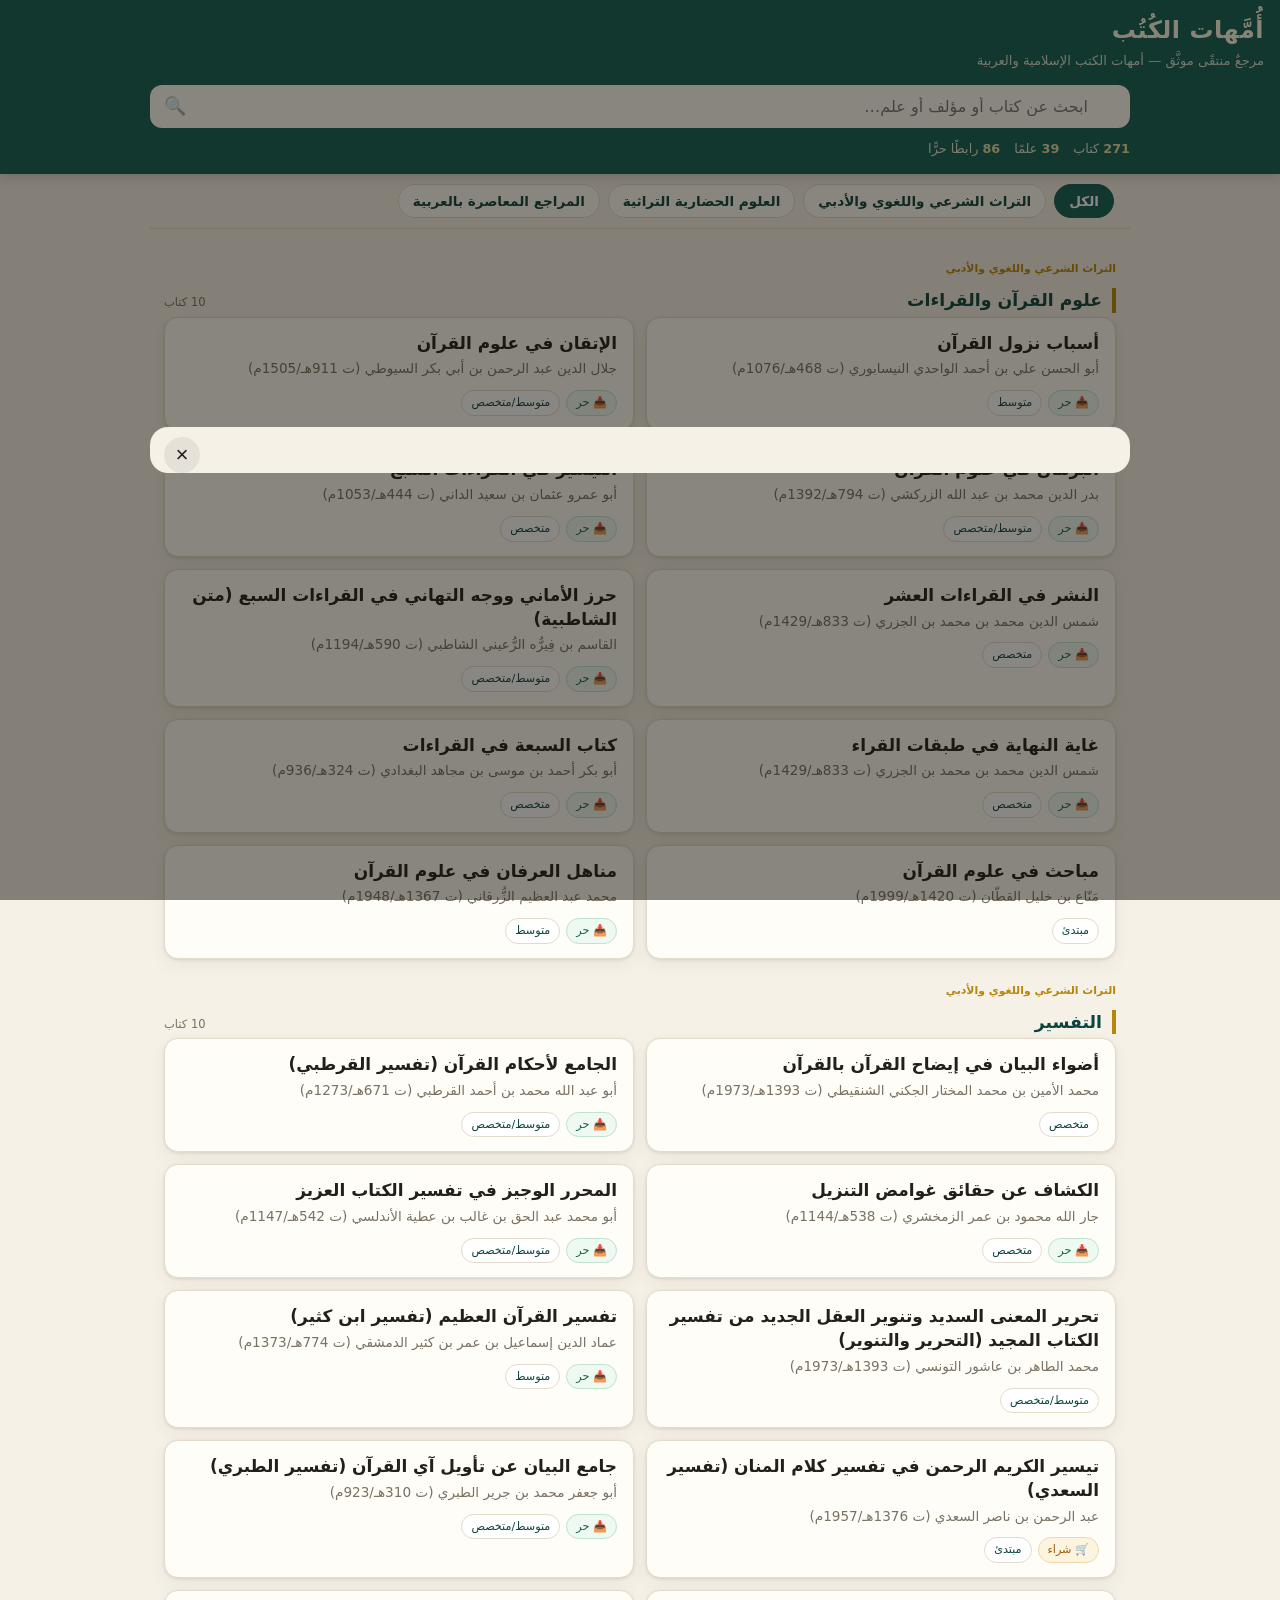
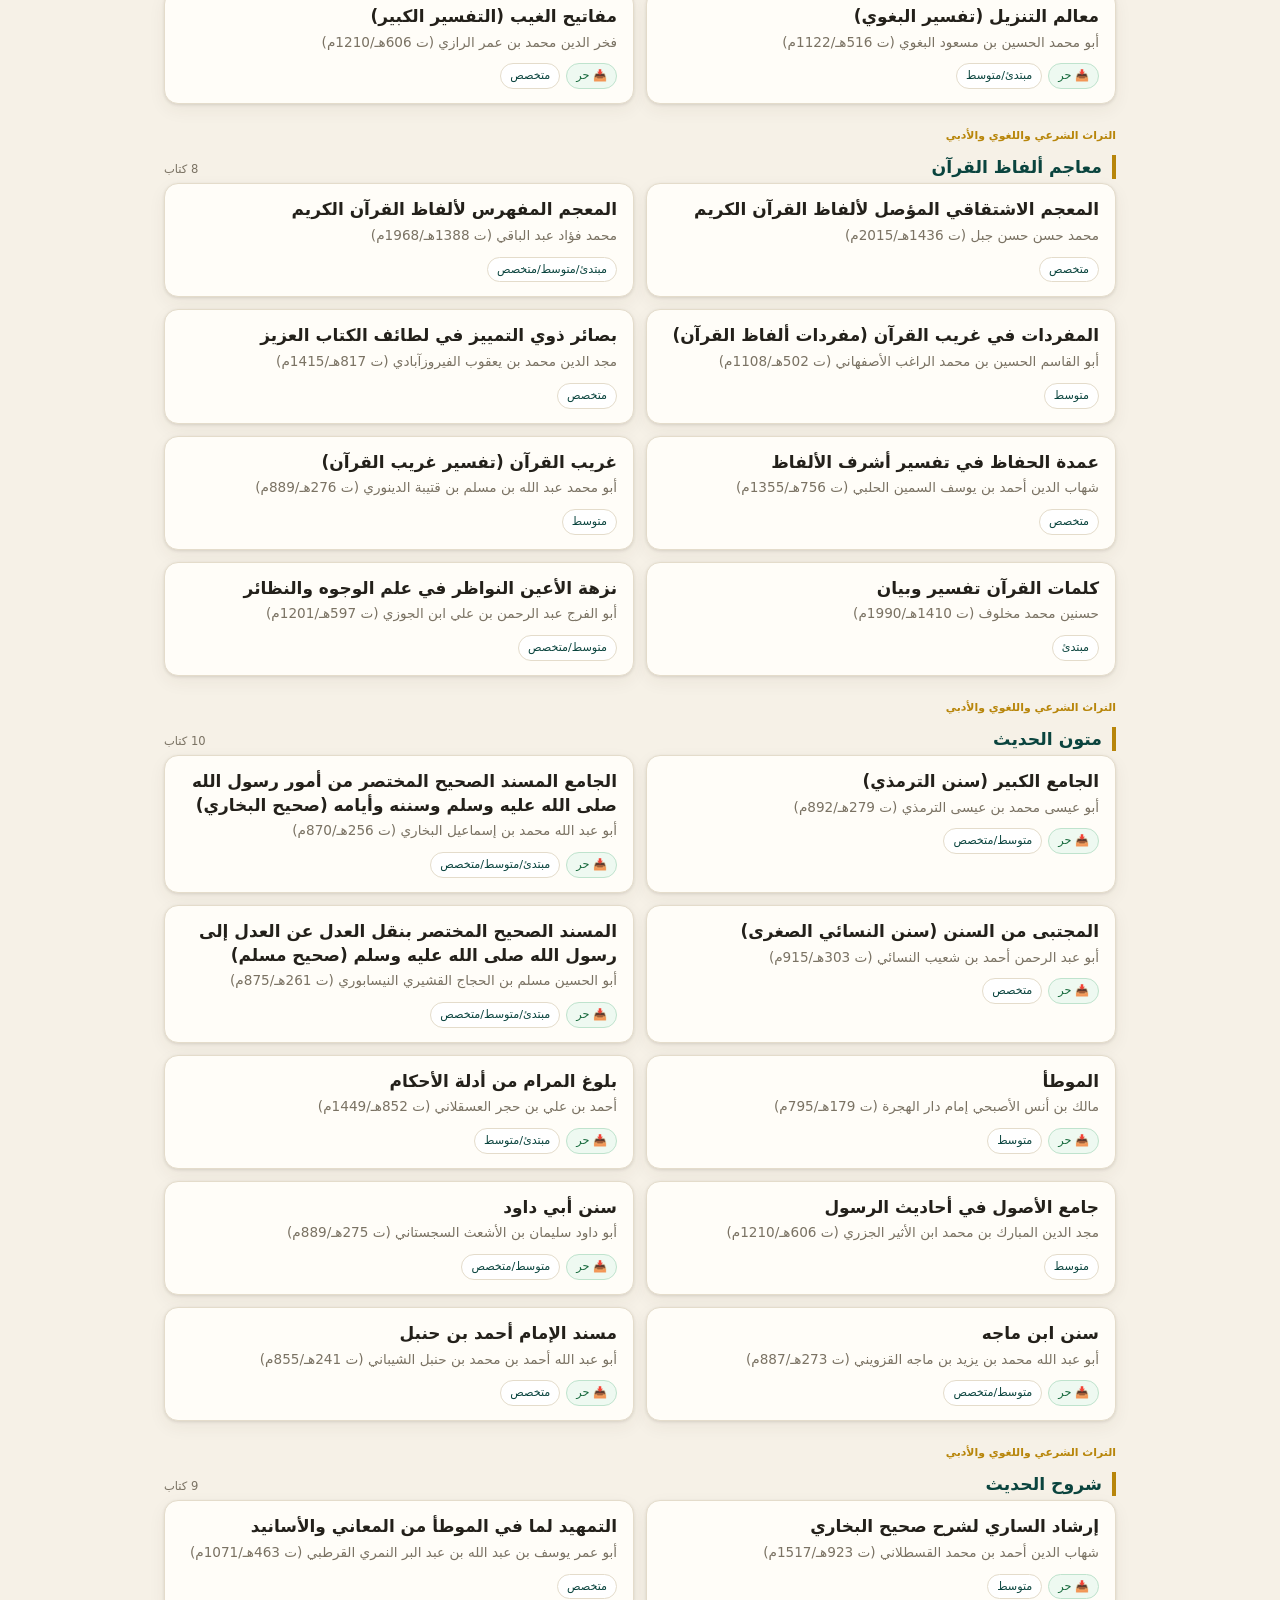
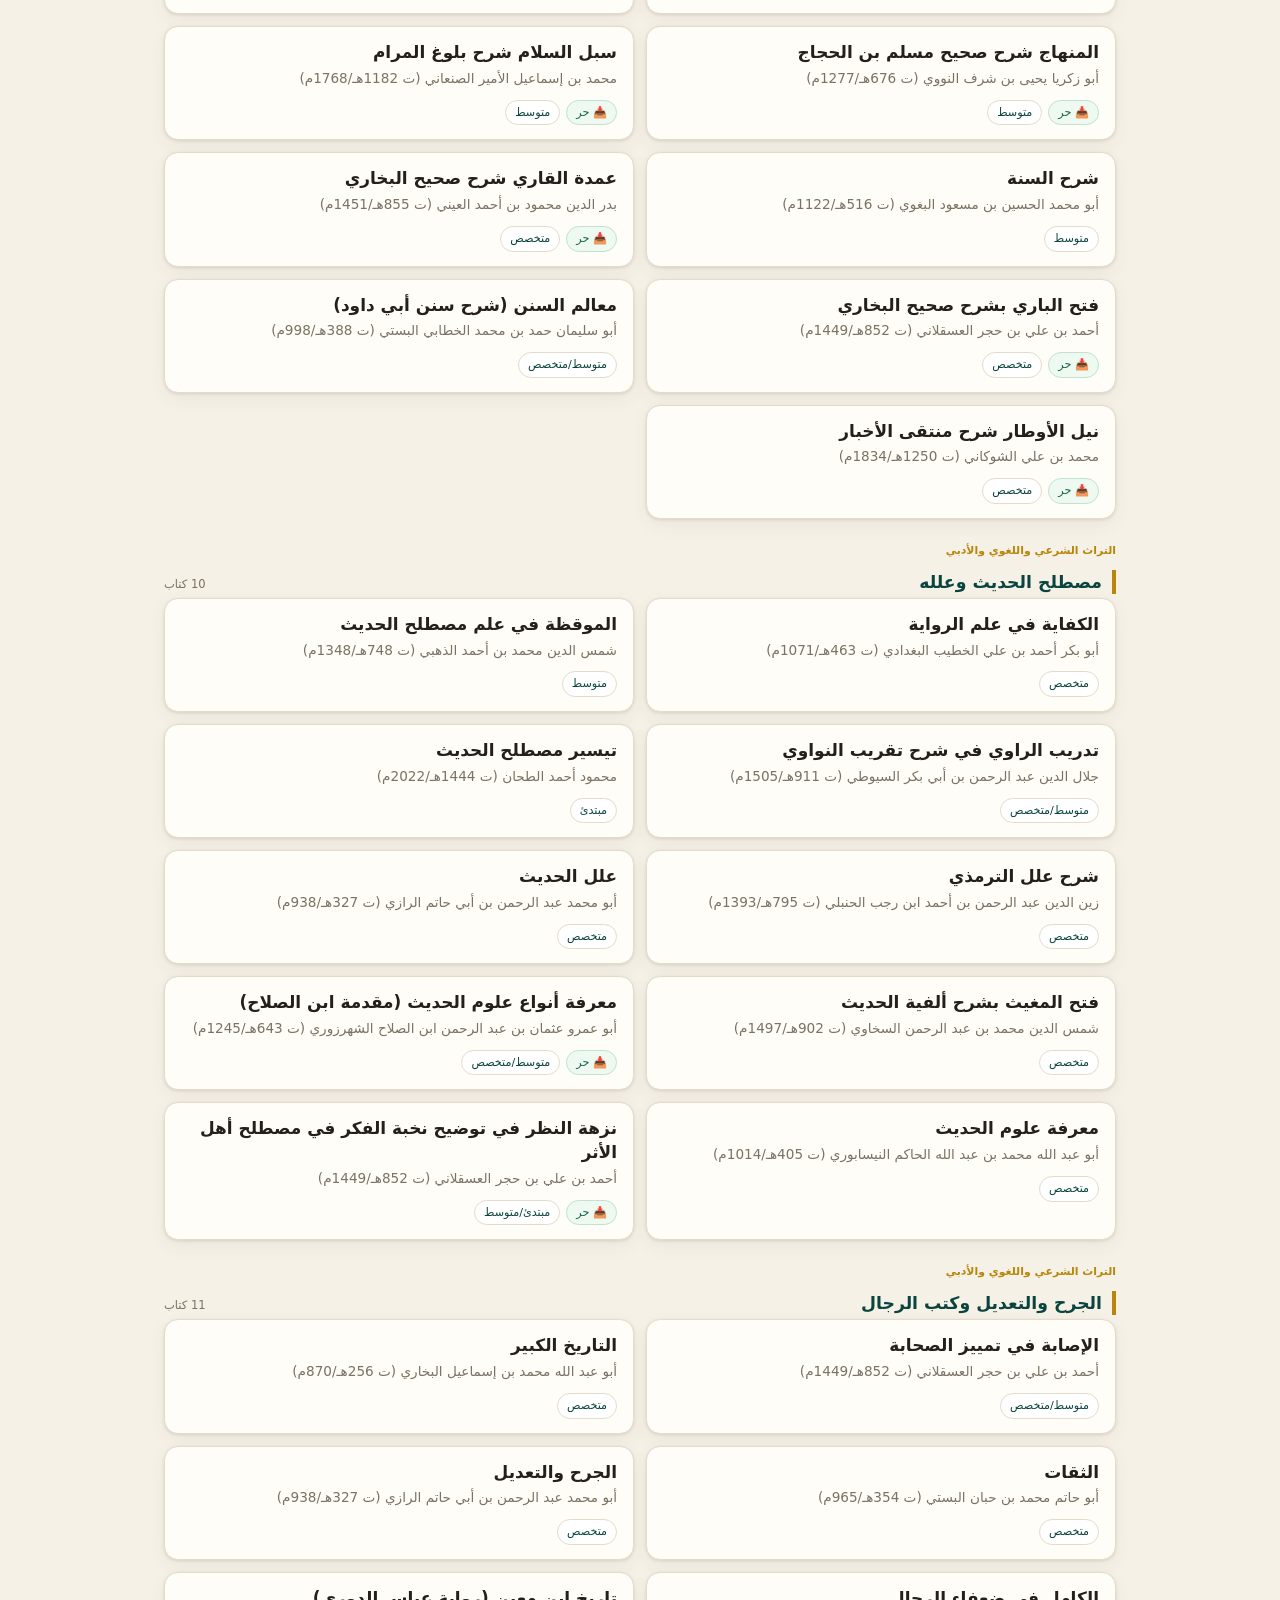
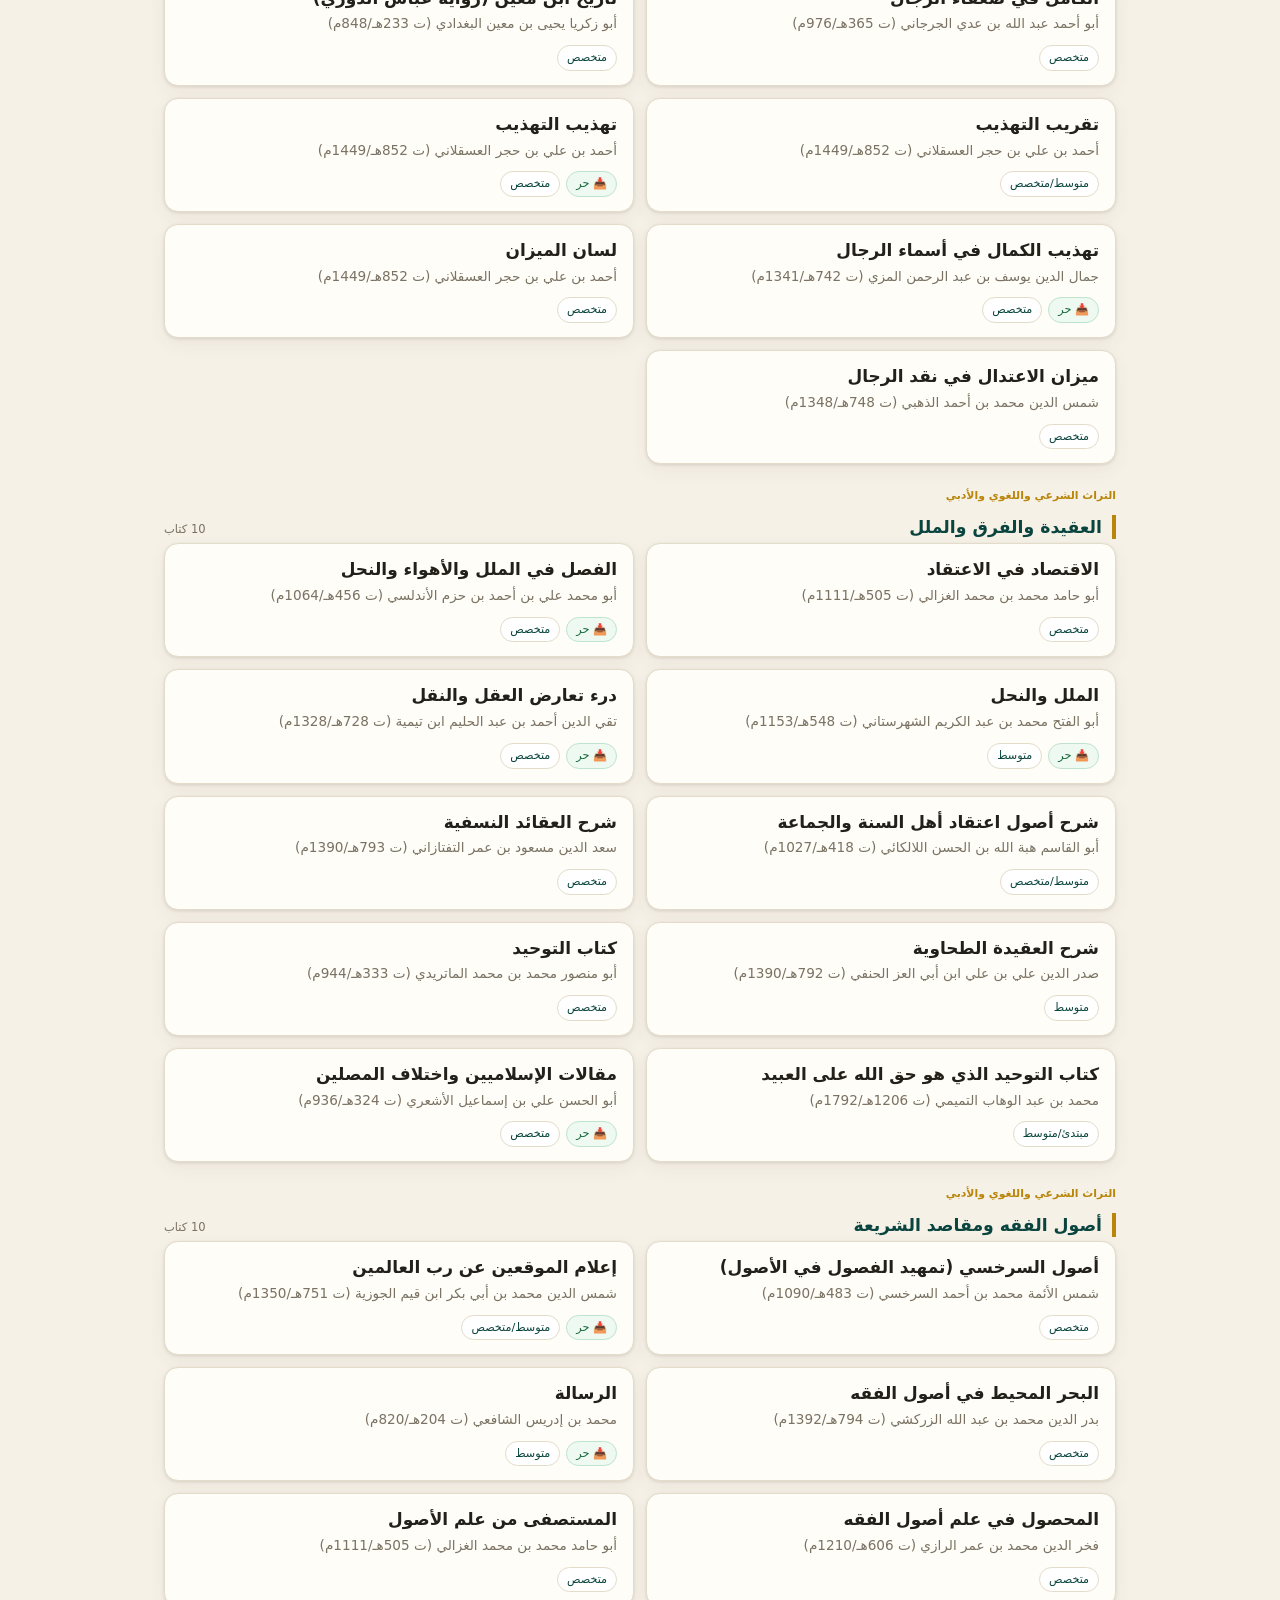
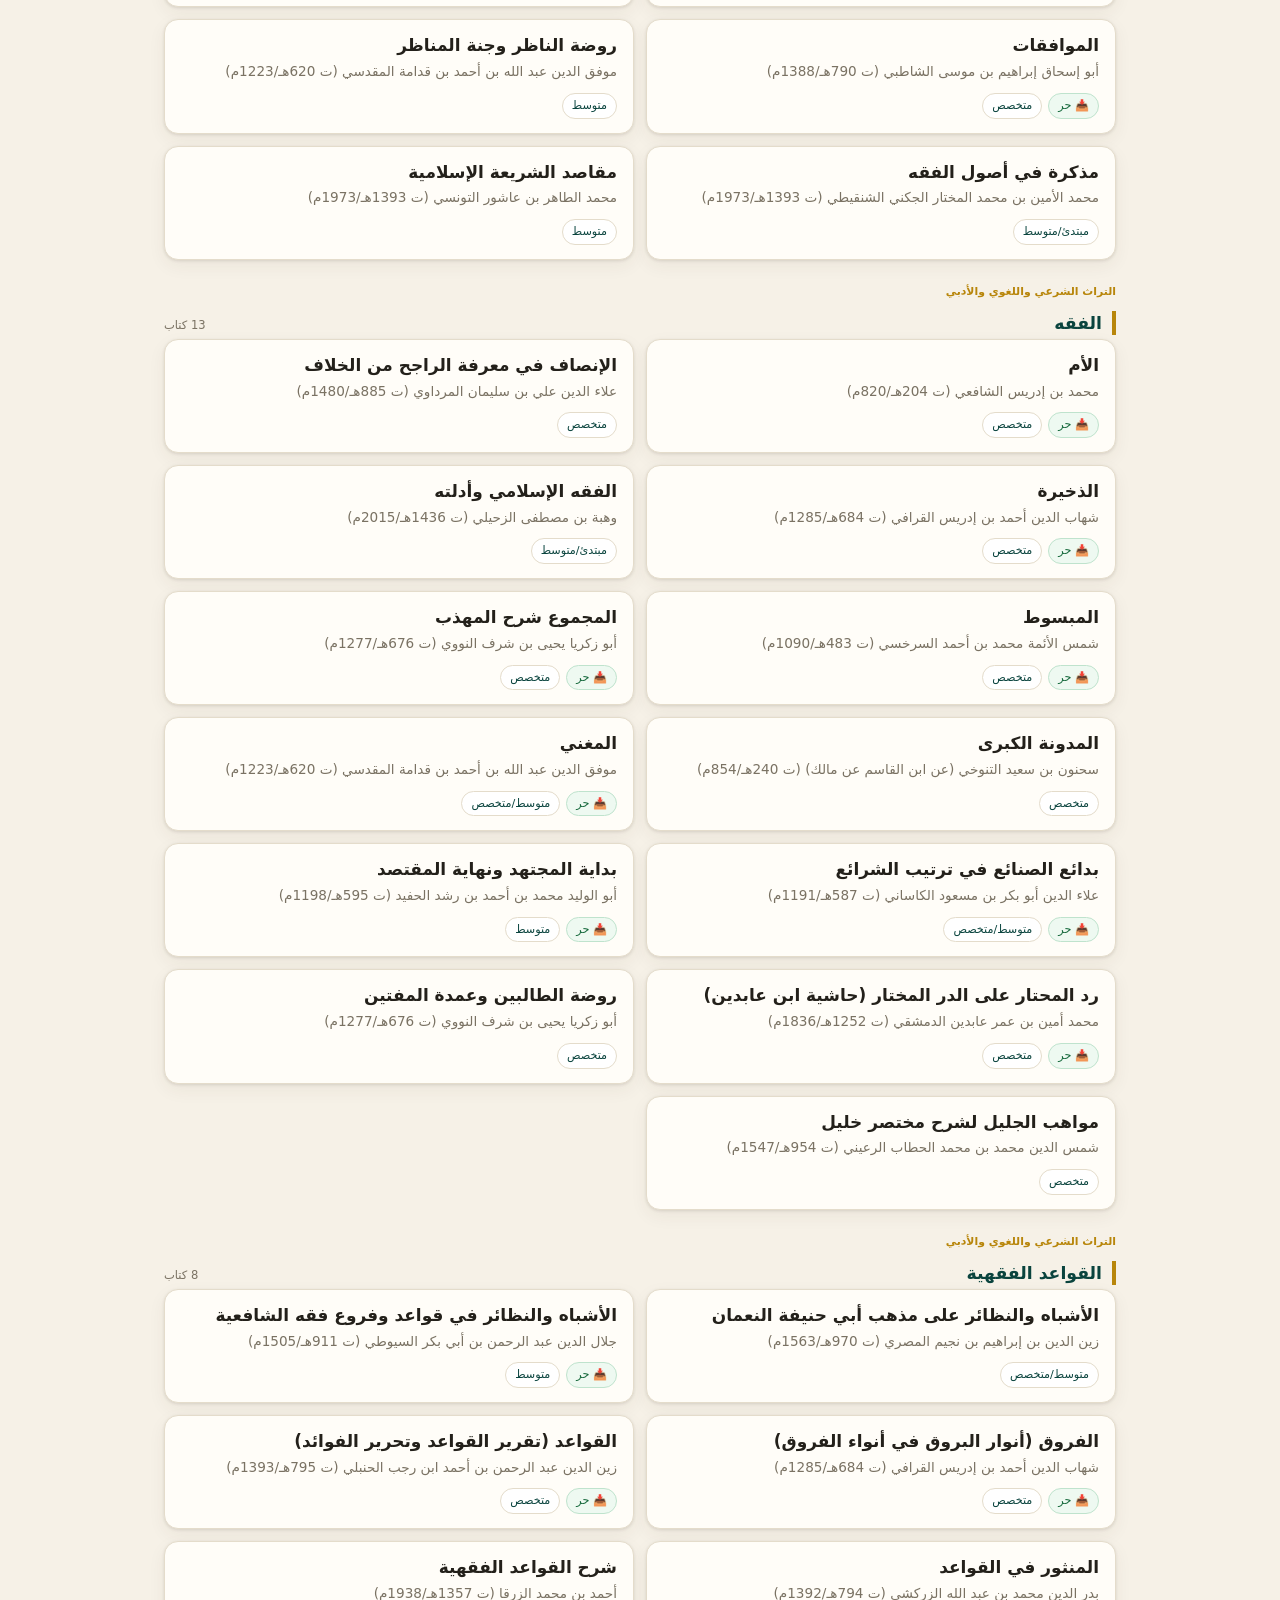
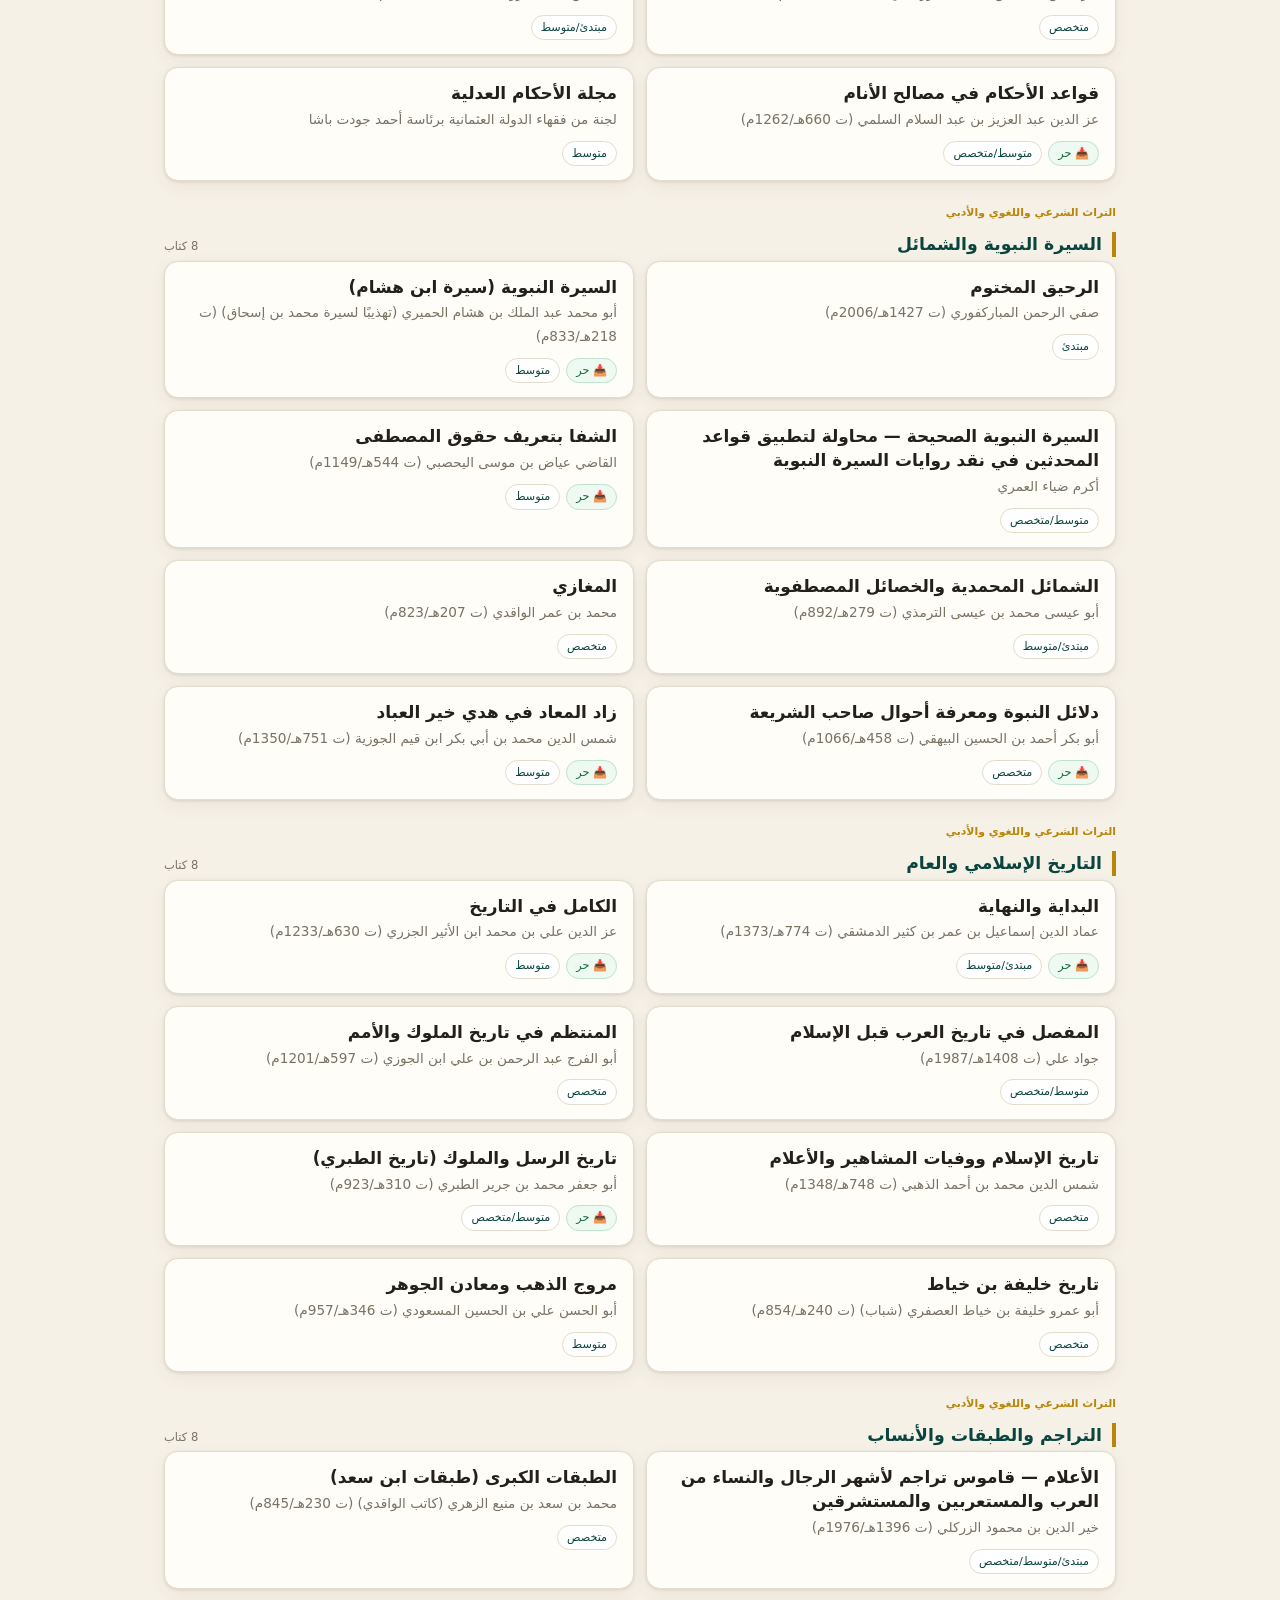
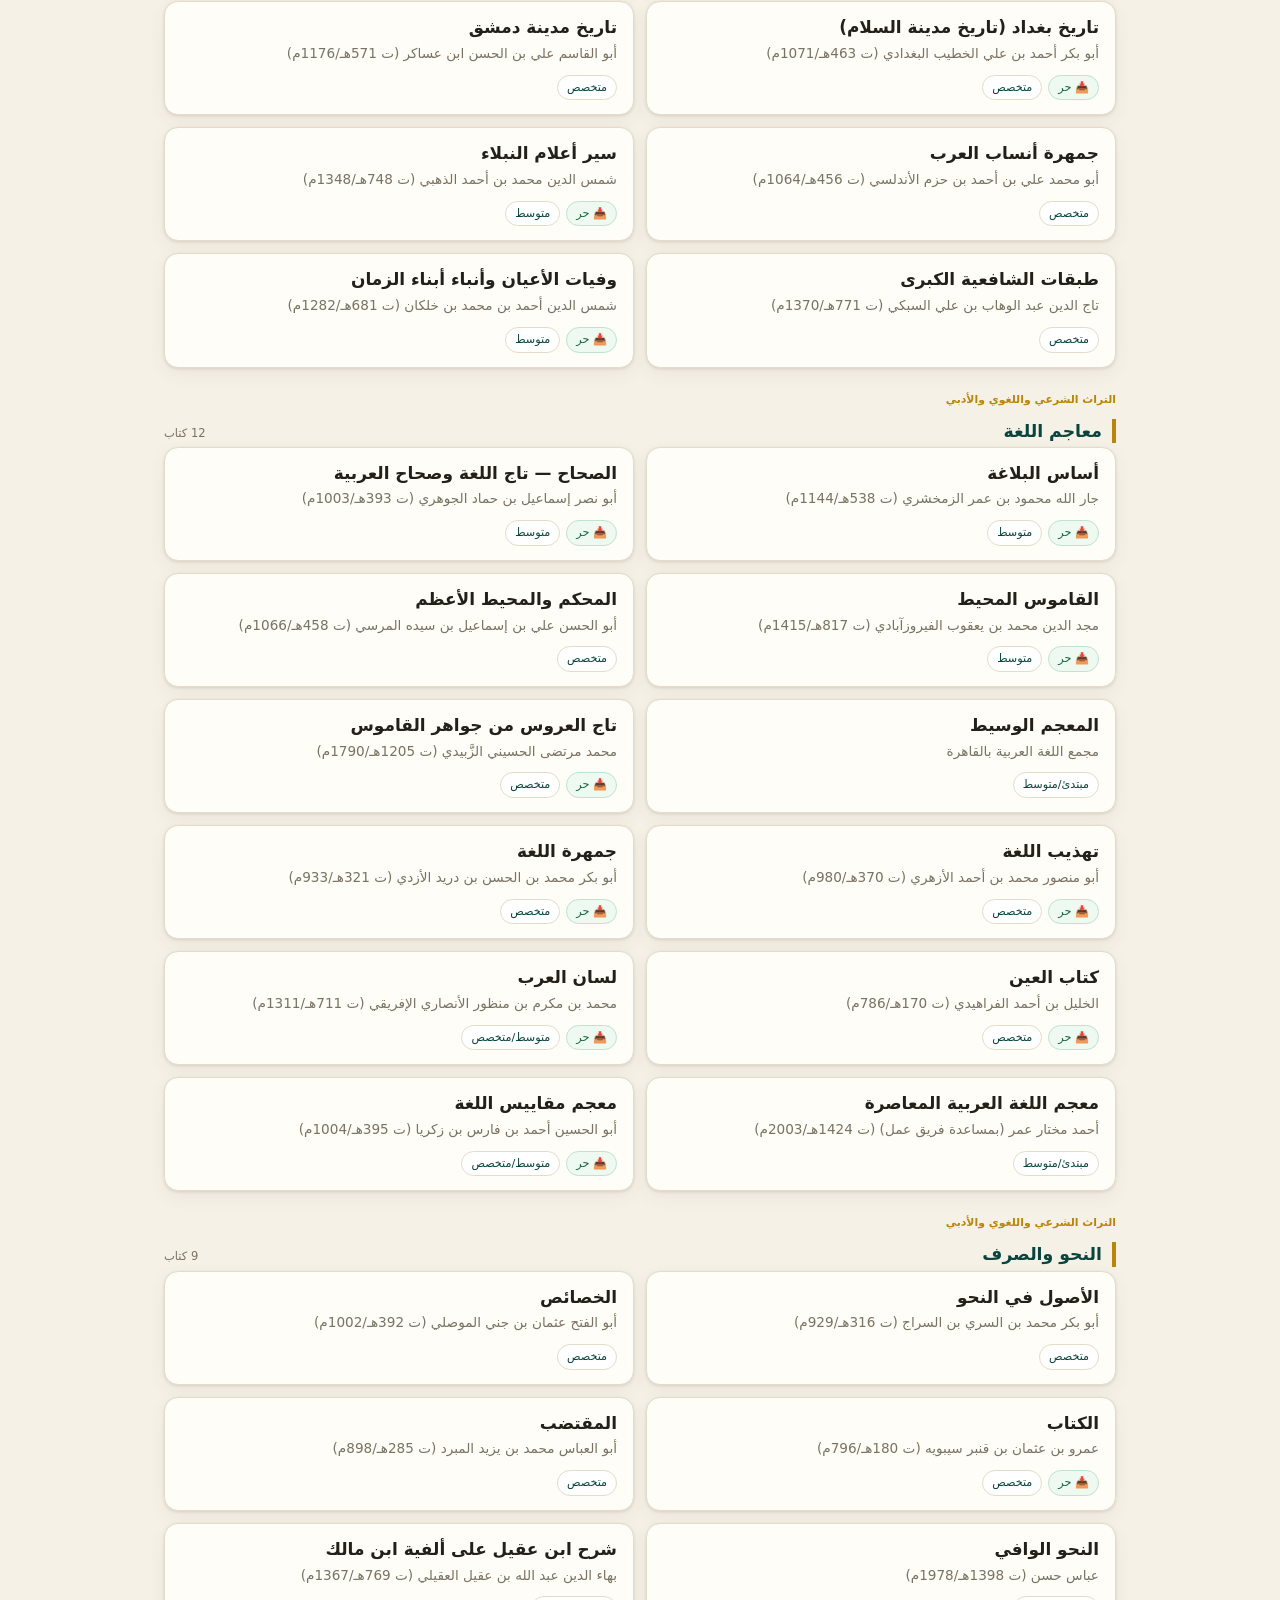
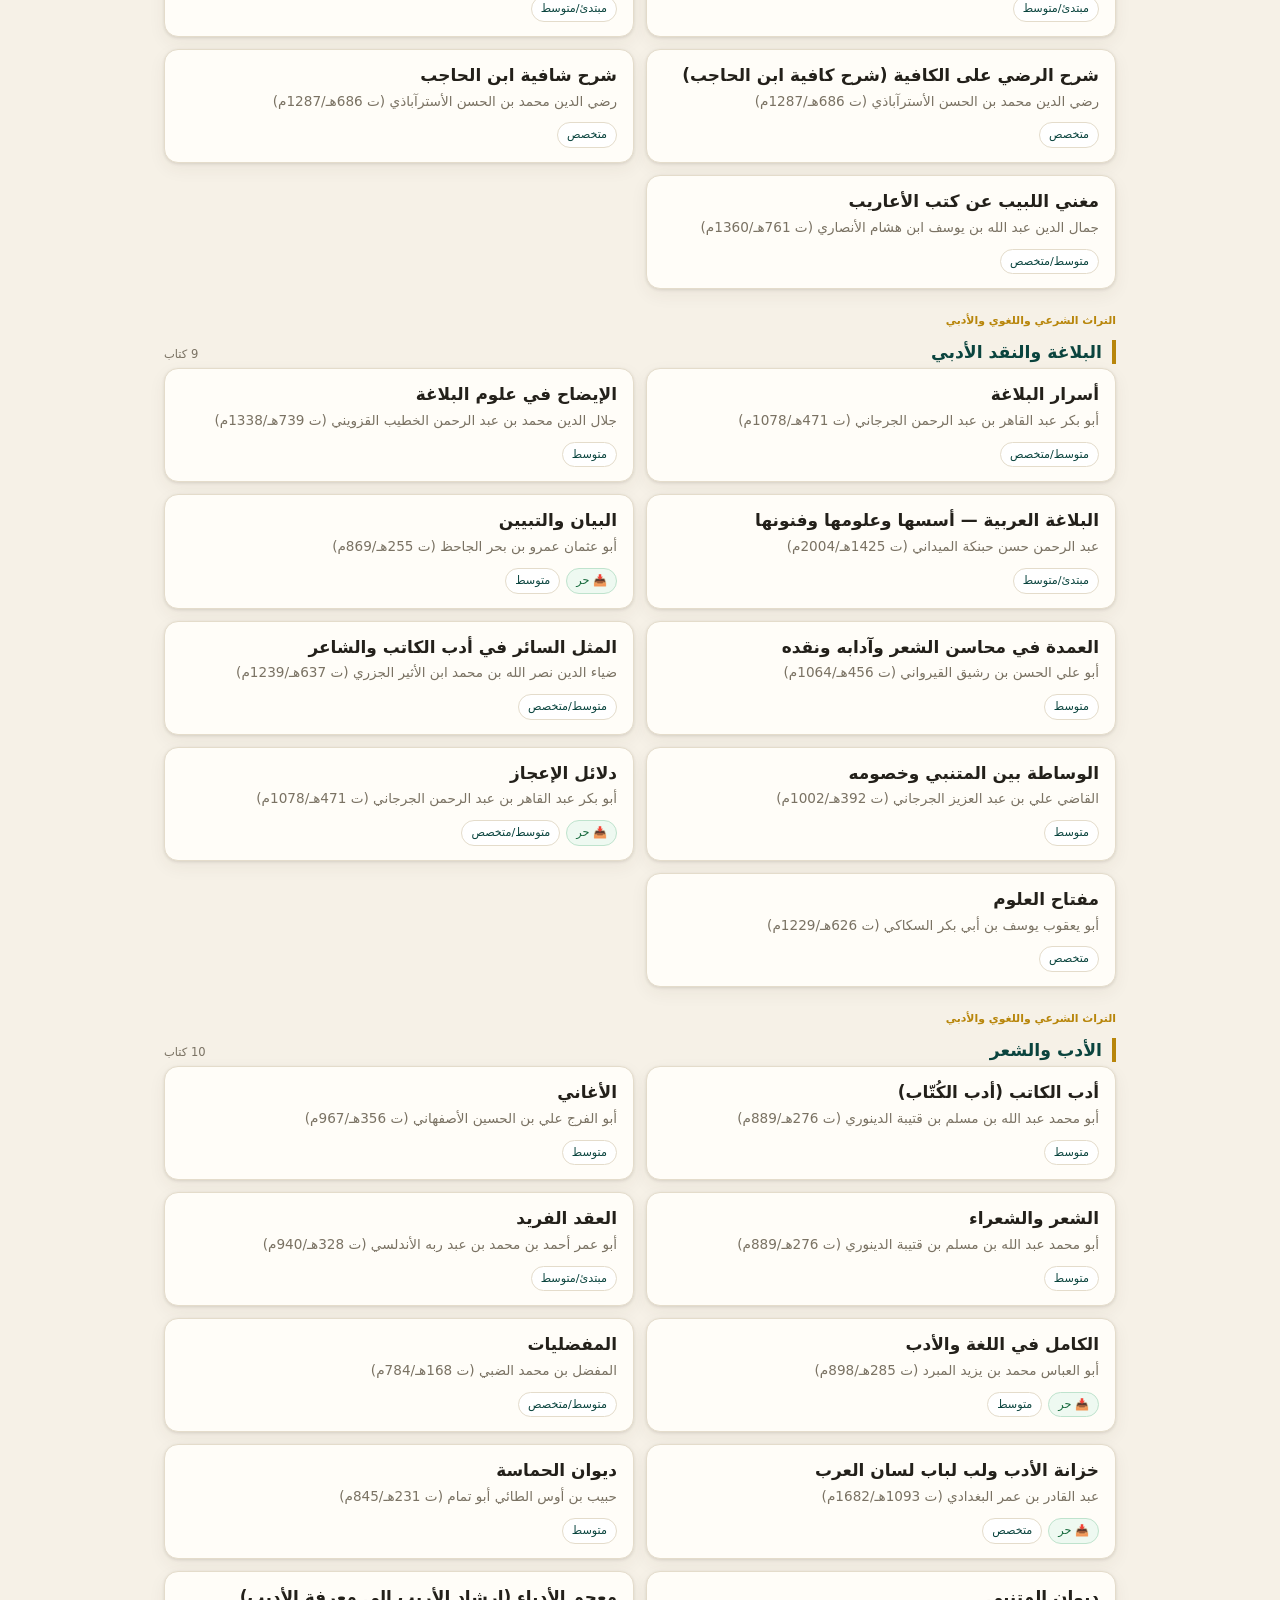
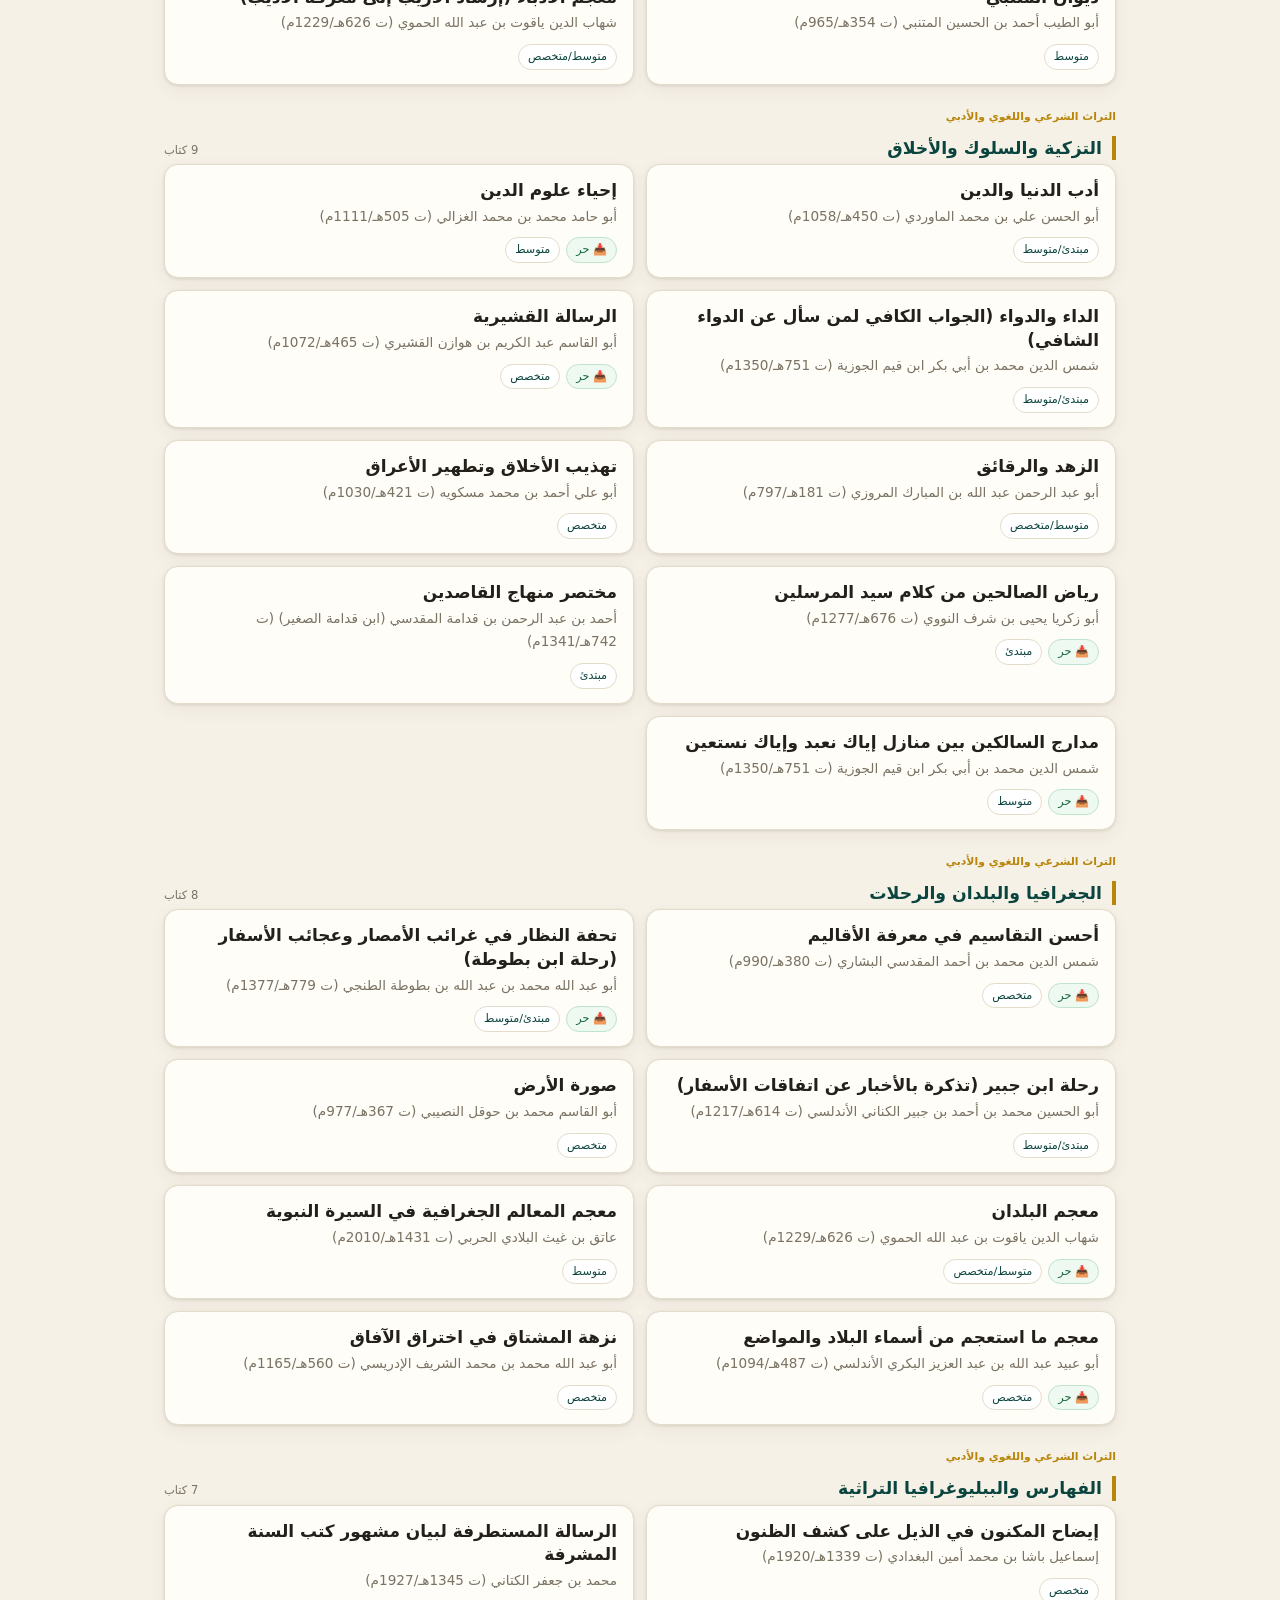
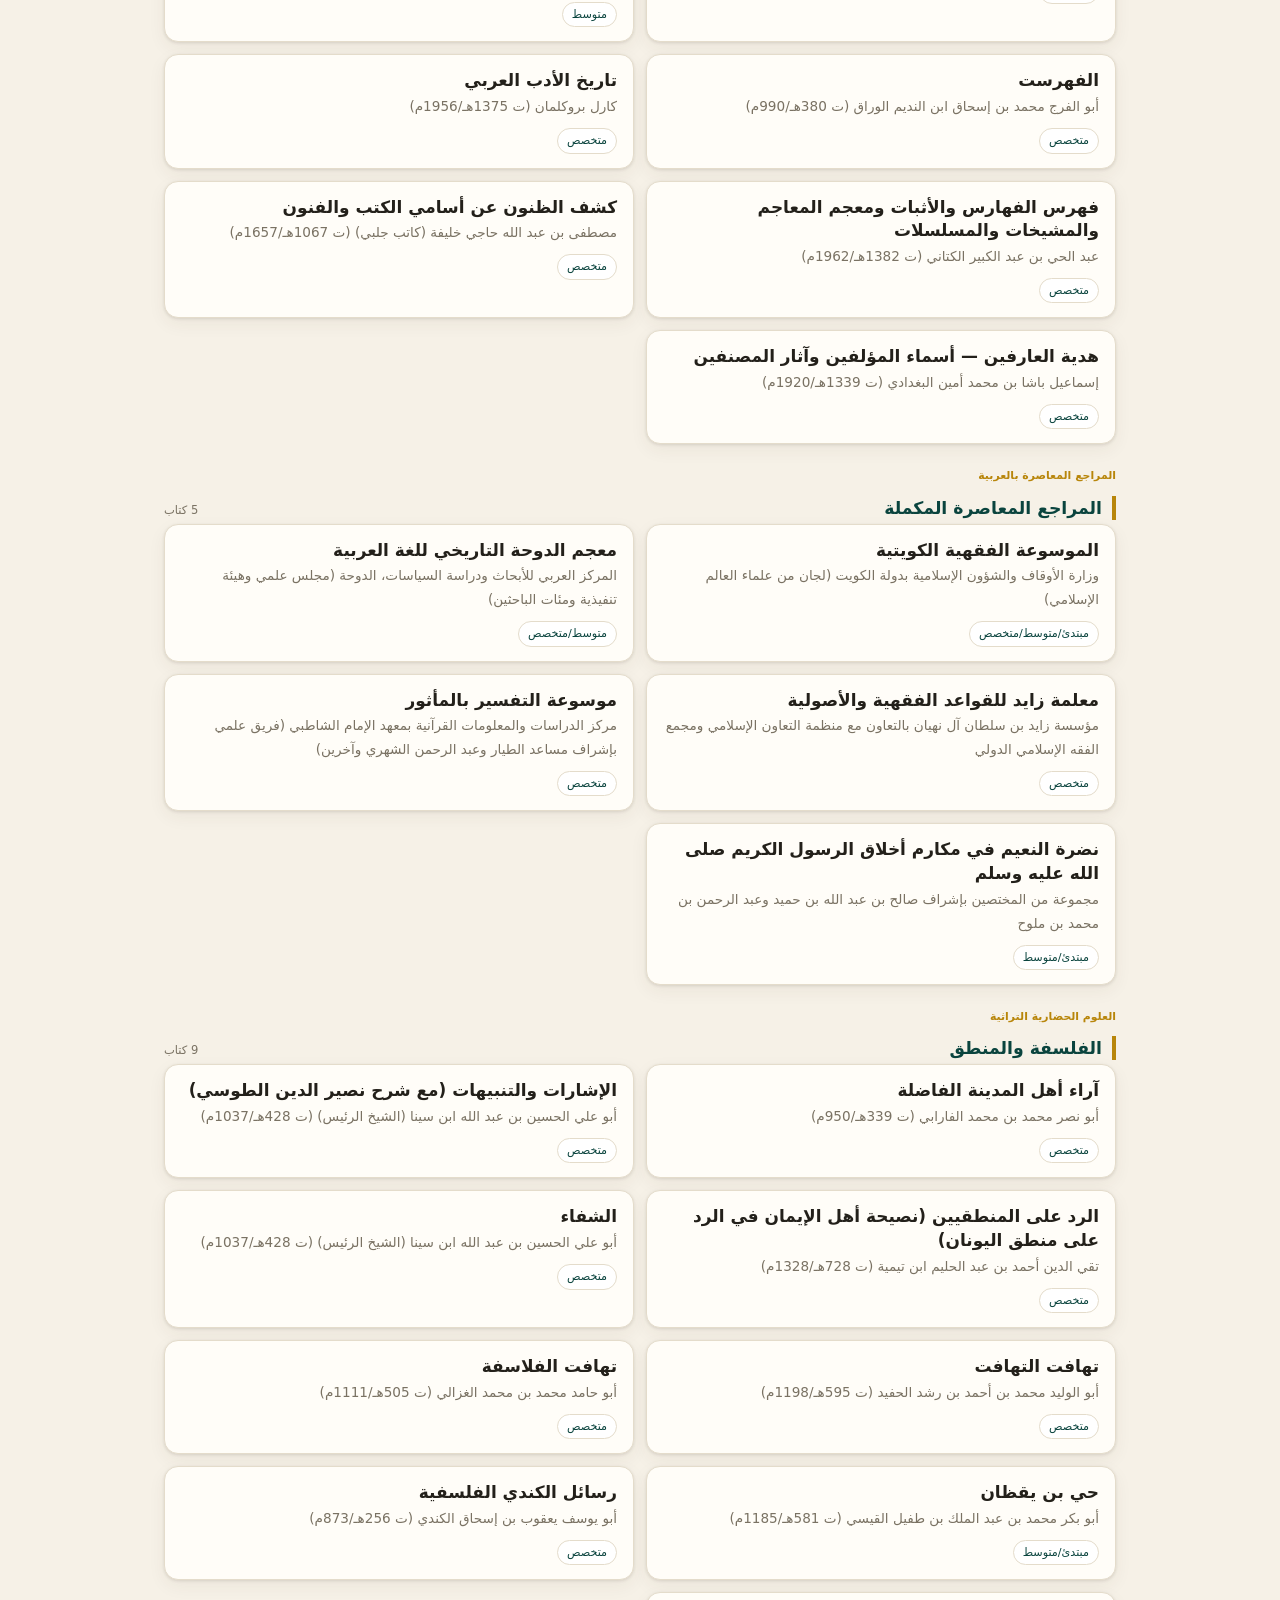
==== index.html @ 5cae2af5 "موقع GitHub Pages: تطبيق صفحة واحدة عربي RTL متجاوب (بطاقات + بحث + روابط) - index.html + assets/{st" ====
<!DOCTYPE html>
<html lang="ar" dir="rtl">
<head>
<meta charset="utf-8">
<meta name="viewport" content="width=device-width, initial-scale=1, viewport-fit=cover">
<meta name="theme-color" content="#0f5e56">
<title>أمهات الكتب — مرجعٌ جامع</title>
<meta name="description" content="مرجعٌ منتقًى موثَّق لأمهات الكتب الإسلامية والعربية في 39 علمًا، مع أفضل الطبعات وروابط القراءة.">
<link rel="manifest" href="manifest.webmanifest">
<link rel="icon" href="data:image/svg+xml,%3Csvg xmlns='http://www.w3.org/2000/svg' viewBox='0 0 100 100'%3E%3Ctext y='.9em' font-size='90'%3E📚%3C/text%3E%3C/svg%3E">
<link rel="stylesheet" href="assets/style.css">
</head>
<body>
<header class="topbar">
  <div class="brand">
    <h1>أُمَّهات الكُتُب</h1>
    <p class="tag">مرجعٌ منتقًى موثَّق — أمهات الكتب الإسلامية والعربية</p>
  </div>
  <div class="searchwrap">
    <input id="search" type="search" inputmode="search" autocomplete="off"
           placeholder="ابحث عن كتاب أو مؤلف أو علم…" aria-label="بحث">
    <span class="searchicon" aria-hidden="true">🔍</span>
  </div>
  <div id="stats" class="stats"></div>
</header>

<nav id="pillars" class="pillars" aria-label="الركائز"></nav>

<main id="content" class="content"></main>

<div id="overlay" class="overlay" hidden>
  <div class="sheet" role="dialog" aria-modal="true" aria-labelledby="d-title">
    <button id="closeBtn" class="close" aria-label="إغلاق">×</button>
    <div id="detail"></div>
  </div>
</div>

<footer class="foot">
  <p>الأمانة في النصّ والفجوات — لا يُرفع كتابٌ إلى مقام المرجعية لمجرّد سدّ الفراغ.</p>
  <p class="muted">النصوص المحقَّقة محمية بحقوق ناشريها؛ هنا بطاقاتٌ وروابط تَصِلك بمصادرها المشروعة.</p>
</footer>

<script src="assets/data.js"></script>
<script src="assets/app.js"></script>
</body>
</html>
---- assets/style.css ----
:root{
  --bg:#f6f1e7; --card:#fffdf8; --ink:#23201a; --muted:#7a7263;
  --teal:#0f5e56; --teal-d:#0a443e; --gold:#b8860b; --line:#e4dccb;
  --shadow:0 1px 3px rgba(60,50,30,.12),0 6px 18px rgba(60,50,30,.06);
  --maxw:980px;
}
*{box-sizing:border-box}
html{-webkit-text-size-adjust:100%}
body{
  margin:0;background:var(--bg);color:var(--ink);
  font-family:"Segoe UI","Noto Naskh Arabic","Amiri",system-ui,sans-serif;
  line-height:1.75;font-size:17px;
}
h1,h2,h3{margin:0;line-height:1.4}
a{color:var(--teal);text-decoration:none}

/* ---- top bar ---- */
.topbar{
  position:sticky;top:0;z-index:20;background:var(--teal);color:#fdf7e8;
  padding:14px 16px calc(14px + env(safe-area-inset-bottom,0)) 16px;
  padding-top:calc(14px + env(safe-area-inset-top,0));
  box-shadow:0 2px 12px rgba(0,0,0,.18);
}
.brand h1{font-size:1.5rem;letter-spacing:.5px}
.tag{margin:.15rem 0 0;font-size:.82rem;opacity:.85}
.searchwrap{position:relative;margin-top:12px;max-width:var(--maxw);margin-inline:auto}
#search{
  width:100%;padding:12px 42px 12px 14px;border:0;border-radius:12px;
  font-size:1rem;font-family:inherit;background:#fffdf8;color:var(--ink);
}
.searchicon{position:absolute;left:14px;top:50%;transform:translateY(-50%);opacity:.5}
.stats{
  max-width:var(--maxw);margin:10px auto 0;display:flex;gap:14px;flex-wrap:wrap;
  font-size:.8rem;opacity:.9
}
.stats b{color:#ffe9b0}

/* ---- pillars nav ---- */
.pillars{
  position:sticky;top:0;z-index:10;display:flex;gap:8px;overflow-x:auto;
  padding:10px 16px;background:var(--bg);border-bottom:1px solid var(--line);
  -webkit-overflow-scrolling:touch;scrollbar-width:none;max-width:var(--maxw);
  margin-inline:auto
}
.pillars::-webkit-scrollbar{display:none}
.pillars button{
  flex:0 0 auto;border:1px solid var(--line);background:var(--card);
  color:var(--teal-d);padding:8px 14px;border-radius:999px;font-size:.85rem;
  font-family:inherit;cursor:pointer;white-space:nowrap;font-weight:600
}
.pillars button.active{background:var(--teal);color:#fff;border-color:var(--teal)}

/* ---- content ---- */
.content{max-width:var(--maxw);margin:0 auto;padding:8px 14px 40px}
.science{margin-top:22px}
.science>h2{
  font-size:1.08rem;color:var(--teal-d);border-right:4px solid var(--gold);
  padding-right:10px;margin-bottom:4px;display:flex;justify-content:space-between;align-items:baseline
}
.science>h2 .n{font-size:.72rem;color:var(--muted);font-weight:400}
.science .pill-tag{font-size:.68rem;color:var(--gold);font-weight:600;margin-bottom:10px}

.card{
  background:var(--card);border:1px solid var(--line);border-radius:14px;
  padding:14px 16px;margin:10px 0;box-shadow:var(--shadow);cursor:pointer;
  transition:transform .08s ease,box-shadow .12s ease
}
.card:active{transform:scale(.99)}
.card h3{font-size:1.06rem;color:var(--ink)}
.card .auth{font-size:.85rem;color:var(--muted);margin-top:2px}
.badges{display:flex;gap:6px;flex-wrap:wrap;margin-top:9px}
.b{font-size:.7rem;padding:2px 9px;border-radius:999px;border:1px solid var(--line);color:var(--muted);background:#fff}
.b.free{color:#15683b;border-color:#bfe3cd;background:#eef9f1}
.b.buy{color:#9a5b00;border-color:#f0d9a8;background:#fdf4e0}
.b.tr{color:#5b3fa0;border-color:#d9cdf0;background:#f3eefc}
.b.modern{color:#1f5e8a;border-color:#bcdcef;background:#eef6fb}
.b.lvl{color:var(--teal-d)}

.empty{text-align:center;color:var(--muted);padding:50px 10px}

/* ---- detail sheet ---- */
.overlay{position:fixed;inset:0;z-index:50;background:rgba(20,16,8,.5);display:flex;
  align-items:flex-end;justify-content:center}
.sheet{
  background:var(--bg);width:100%;max-width:var(--maxw);max-height:92vh;overflow-y:auto;
  border-radius:18px 18px 0 0;padding:18px 18px calc(28px + env(safe-area-inset-bottom,0));
  position:relative;-webkit-overflow-scrolling:touch;animation:rise .22s ease
}
@keyframes rise{from{transform:translateY(40px);opacity:.3}to{transform:none;opacity:1}}
.close{position:absolute;left:14px;top:10px;border:0;background:#0001;border-radius:50%;
  width:36px;height:36px;font-size:1.4rem;cursor:pointer;color:var(--ink);line-height:1}
#detail h2{font-size:1.3rem;color:var(--teal-d);padding-left:40px}
#detail .d-auth{color:var(--muted);margin:2px 0 12px;font-size:.9rem}
#detail section{margin-top:16px}
#detail section h4{font-size:.8rem;color:var(--gold);text-transform:none;margin-bottom:4px;letter-spacing:.3px}
#detail p{margin:0}
#detail ul{margin:4px 0;padding-inline-start:20px}
#detail li{margin:2px 0}
.ed{background:var(--card);border:1px solid var(--line);border-radius:10px;padding:8px 11px;margin:6px 0;font-size:.9rem}
.ed .em{color:var(--teal-d);font-weight:600}
.ed .meta{color:var(--muted);font-size:.82rem}
.links{display:flex;flex-direction:column;gap:8px;margin-top:6px}
.lnk{display:flex;align-items:center;gap:8px;padding:11px 13px;border-radius:11px;
  border:1px solid var(--line);background:var(--card);font-weight:600}
.lnk.free{border-color:#bfe3cd;background:#eef9f1;color:#15683b}
.lnk.buy{border-color:#f0d9a8;background:#fdf4e0;color:#9a5b00}
.lnk .src{font-weight:400;color:var(--muted);font-size:.8rem;margin-inline-start:auto}
.crit{background:#fbf3ef;border:1px solid #f0dccf;border-radius:10px;padding:9px 12px;font-size:.9rem;color:#7a4a36}

.foot{max-width:var(--maxw);margin:0 auto;padding:24px 18px 40px;color:var(--muted);
  font-size:.8rem;text-align:center;border-top:1px solid var(--line)}
.foot .muted{opacity:.8;font-size:.74rem;margin-top:6px}

@media(min-width:620px){
  body{font-size:18px}
  .content{display:block}
  .cards{display:grid;grid-template-columns:1fr 1fr;gap:12px}
  .card{margin:0}
  .overlay{align-items:center}
  .sheet{border-radius:18px;max-height:88vh}
}
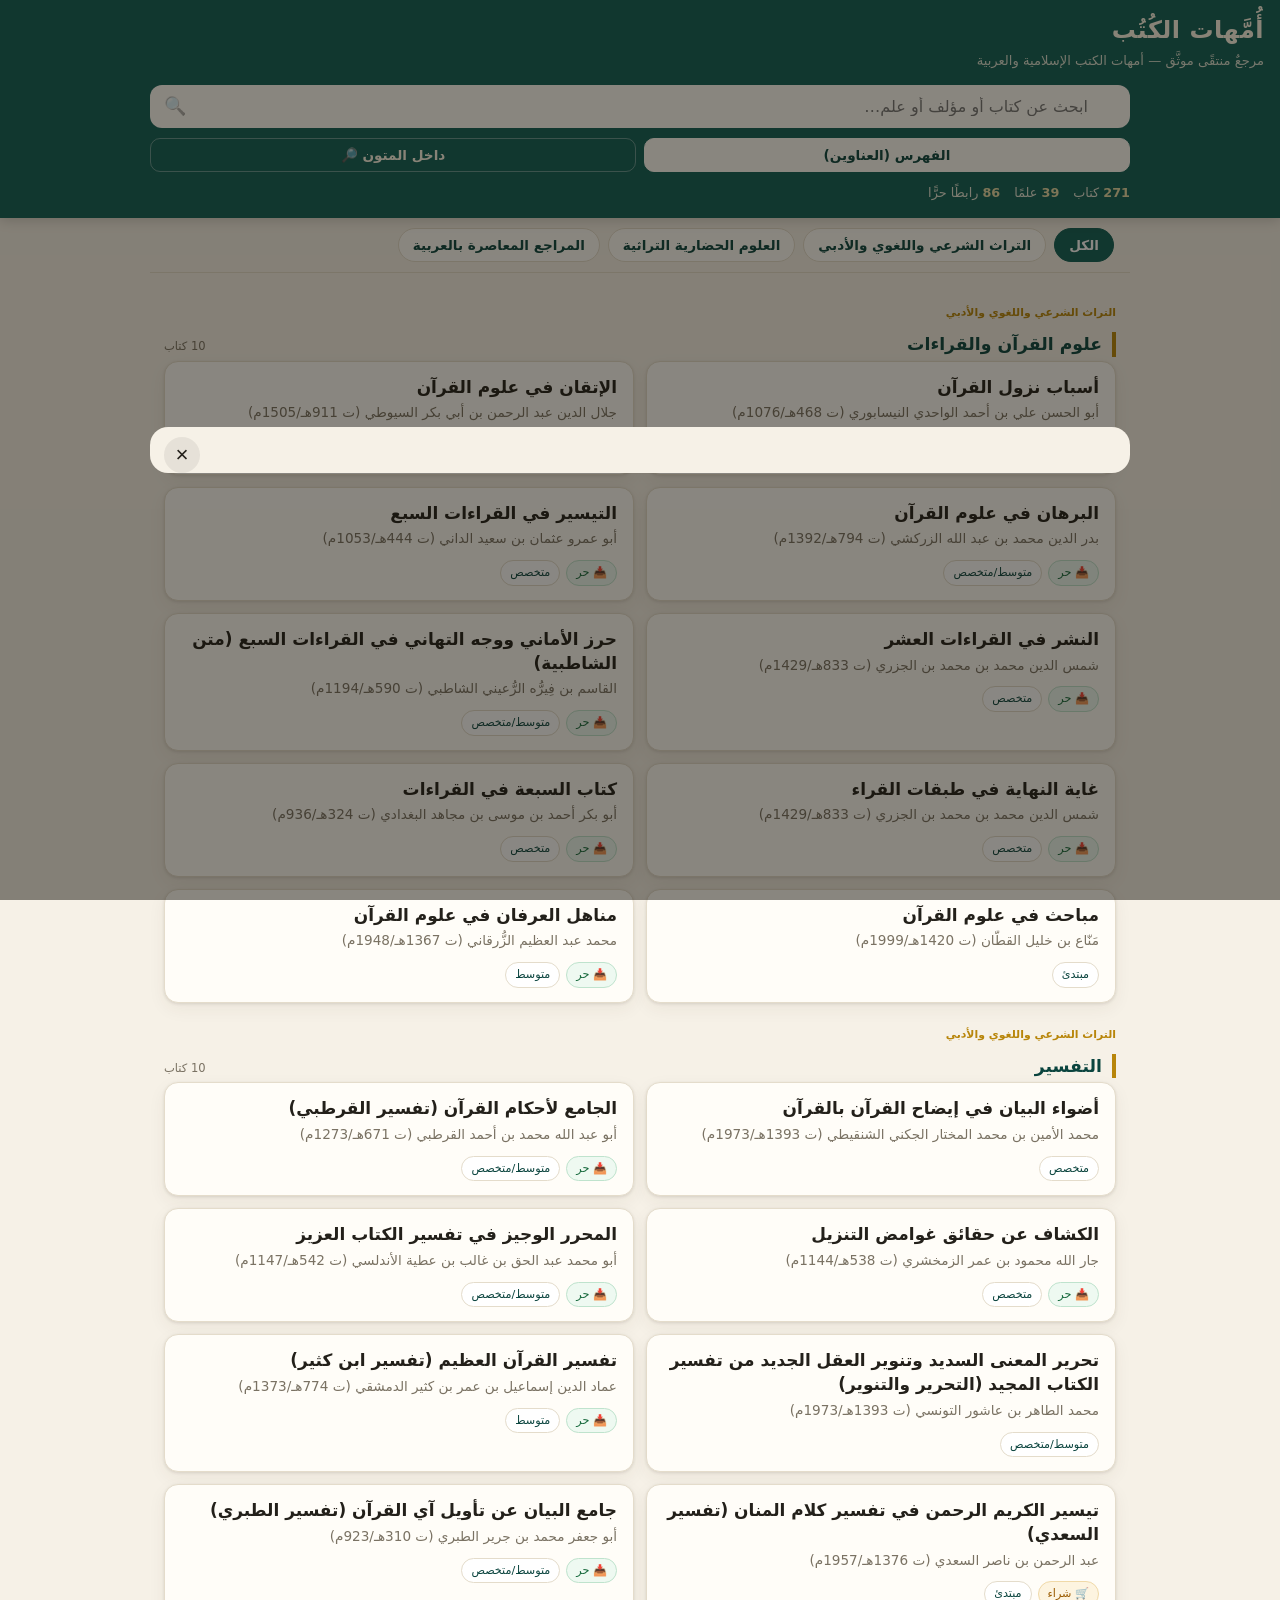
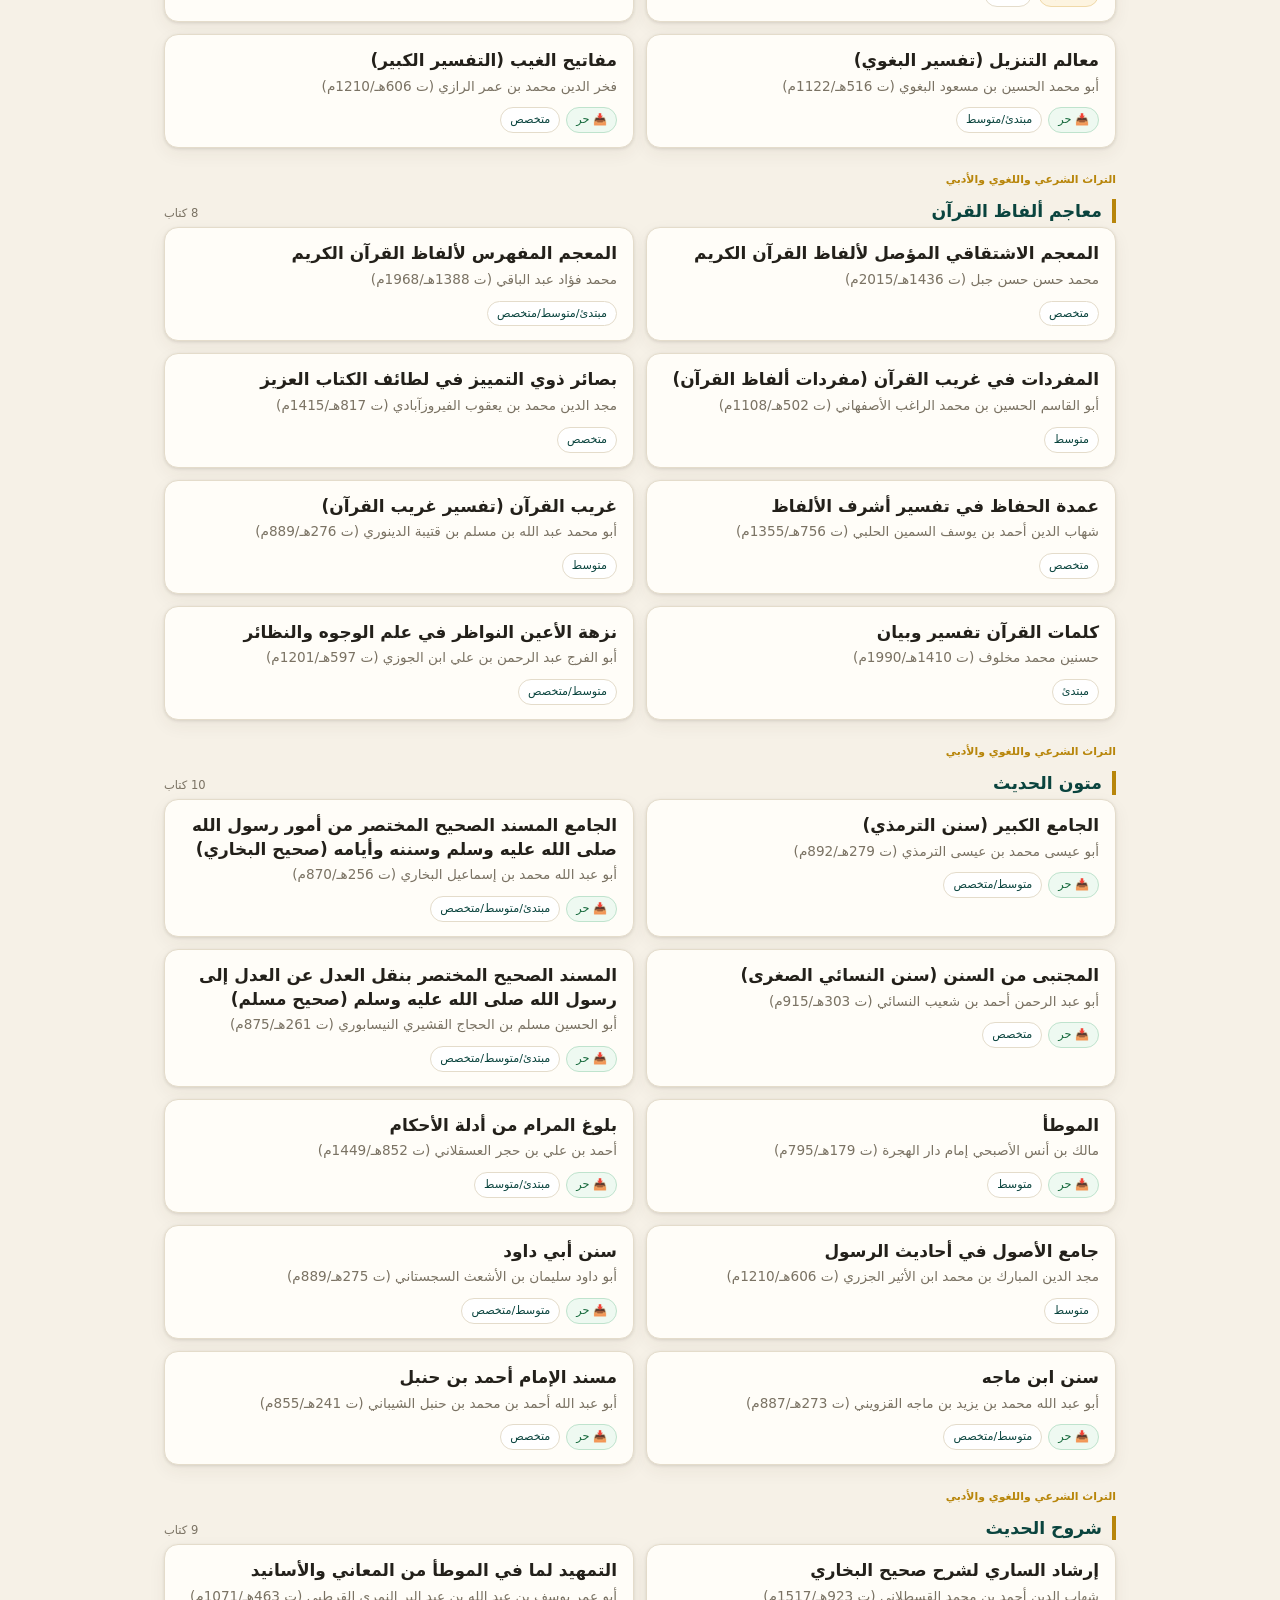
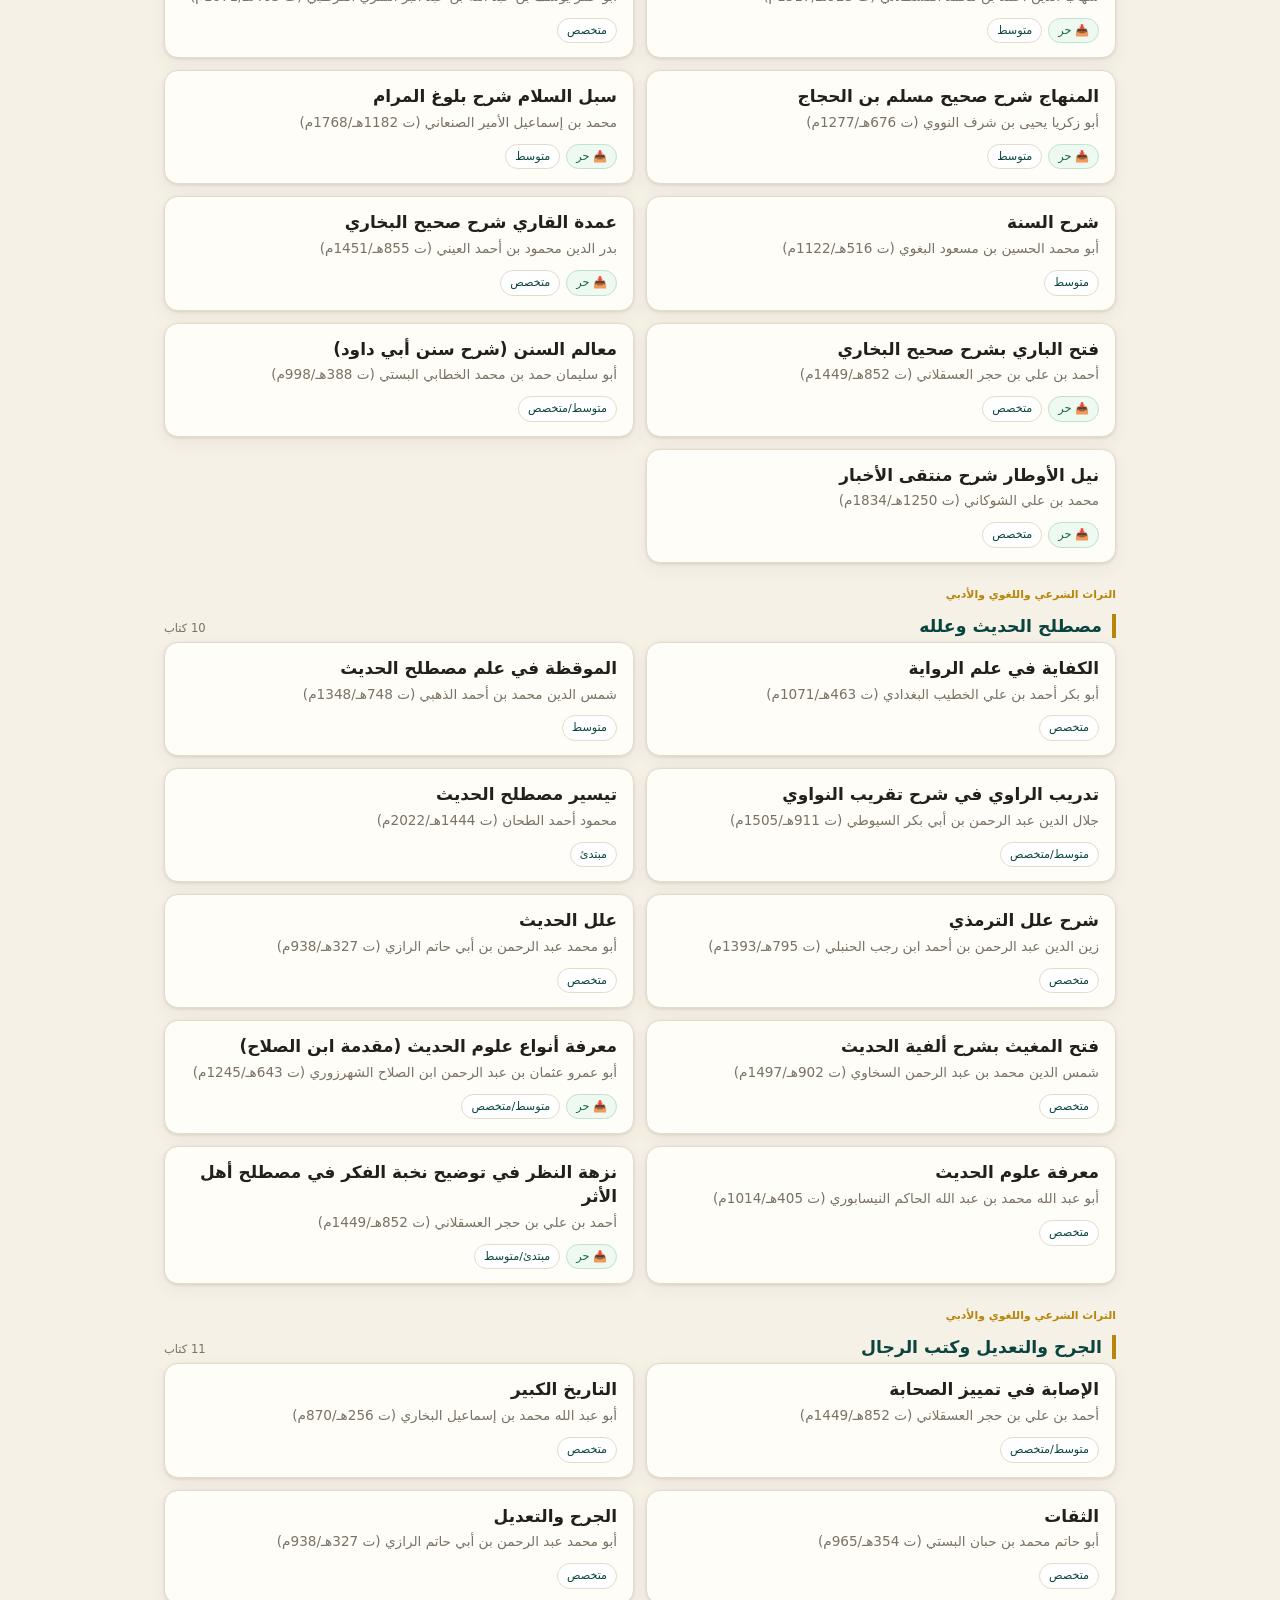
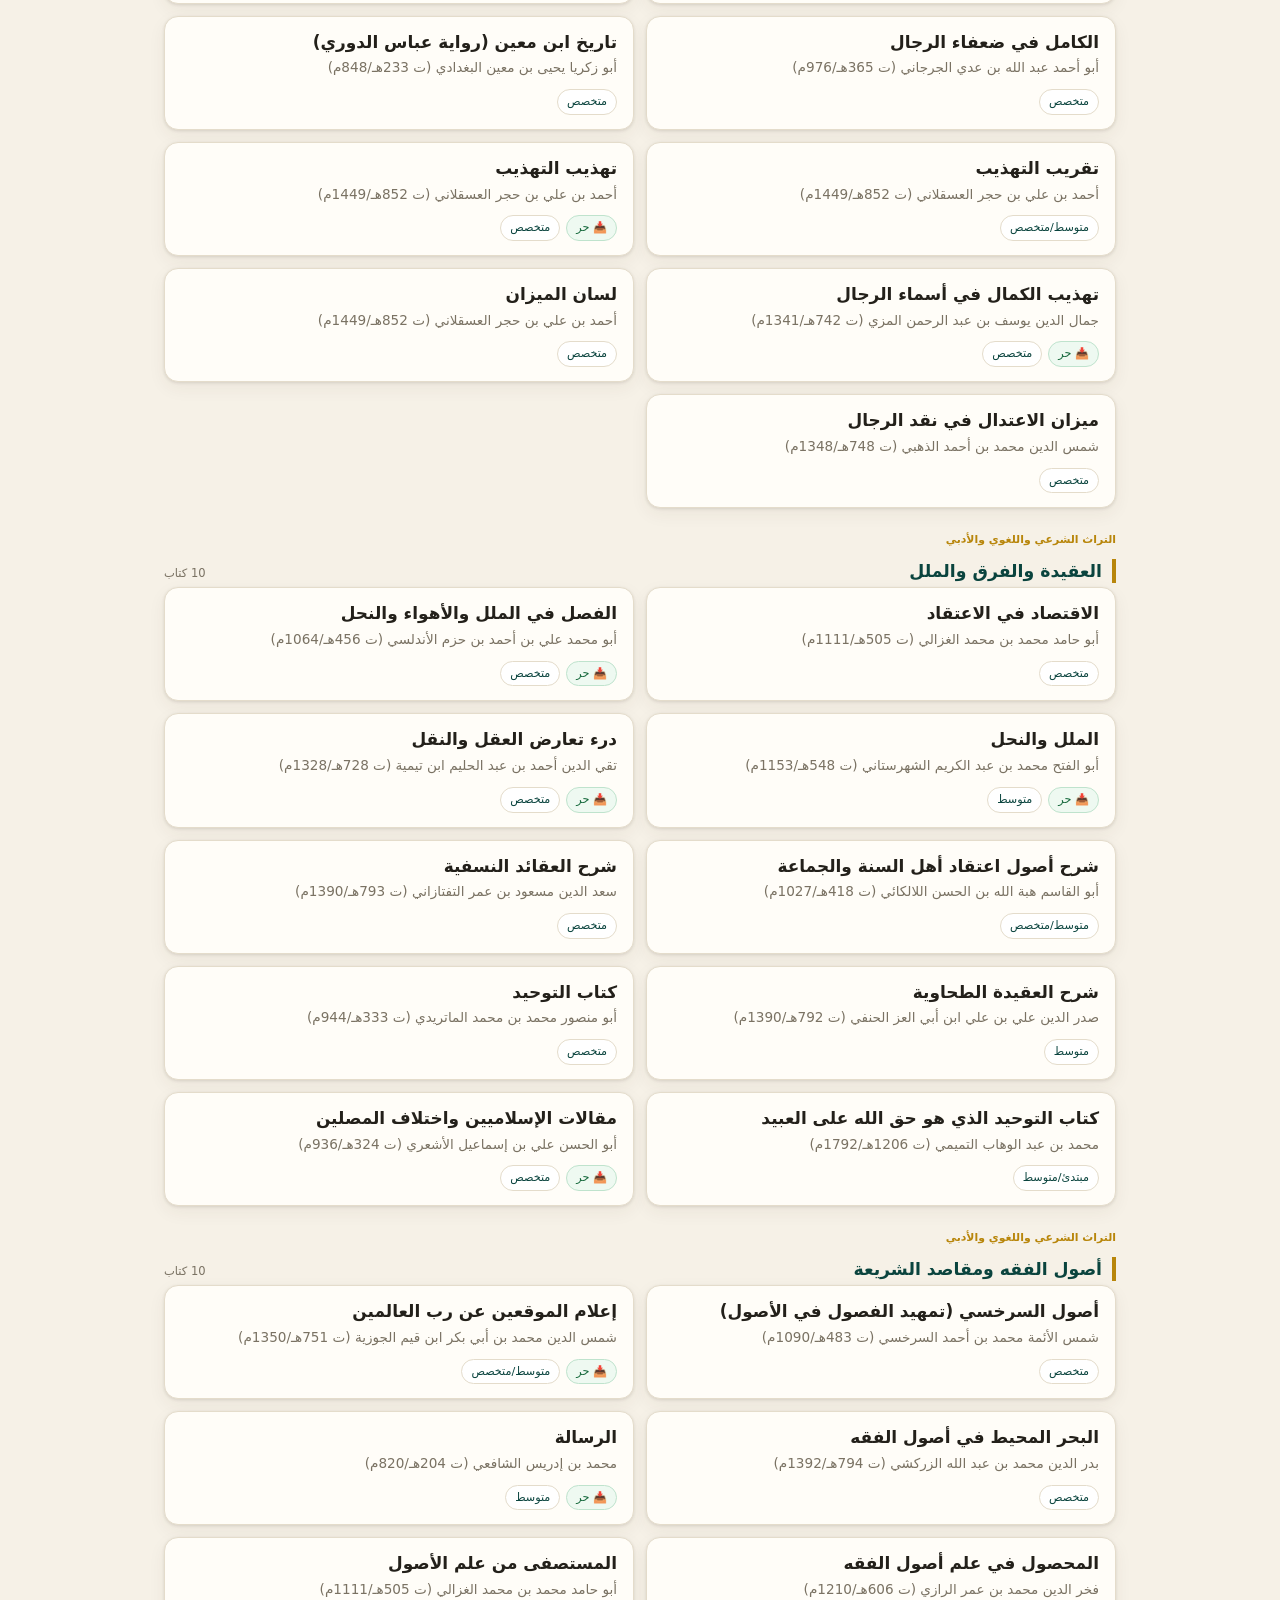
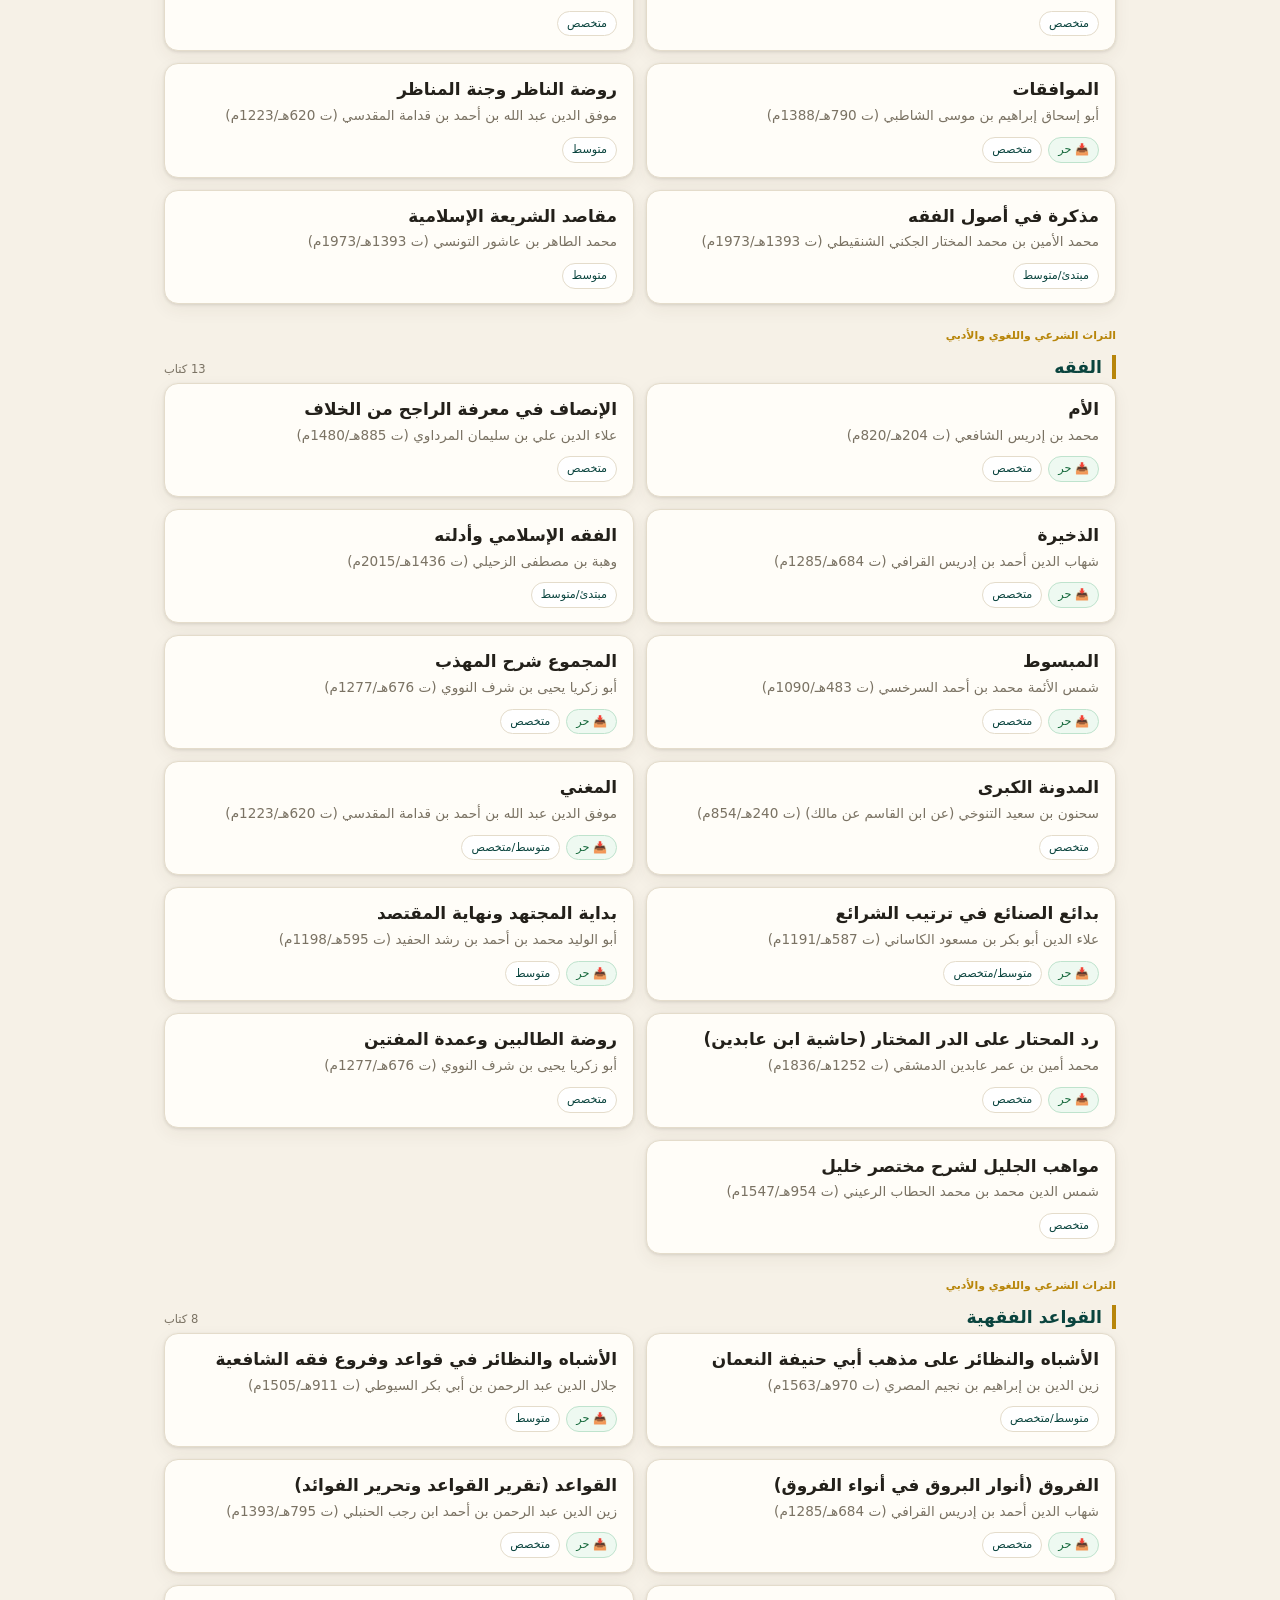
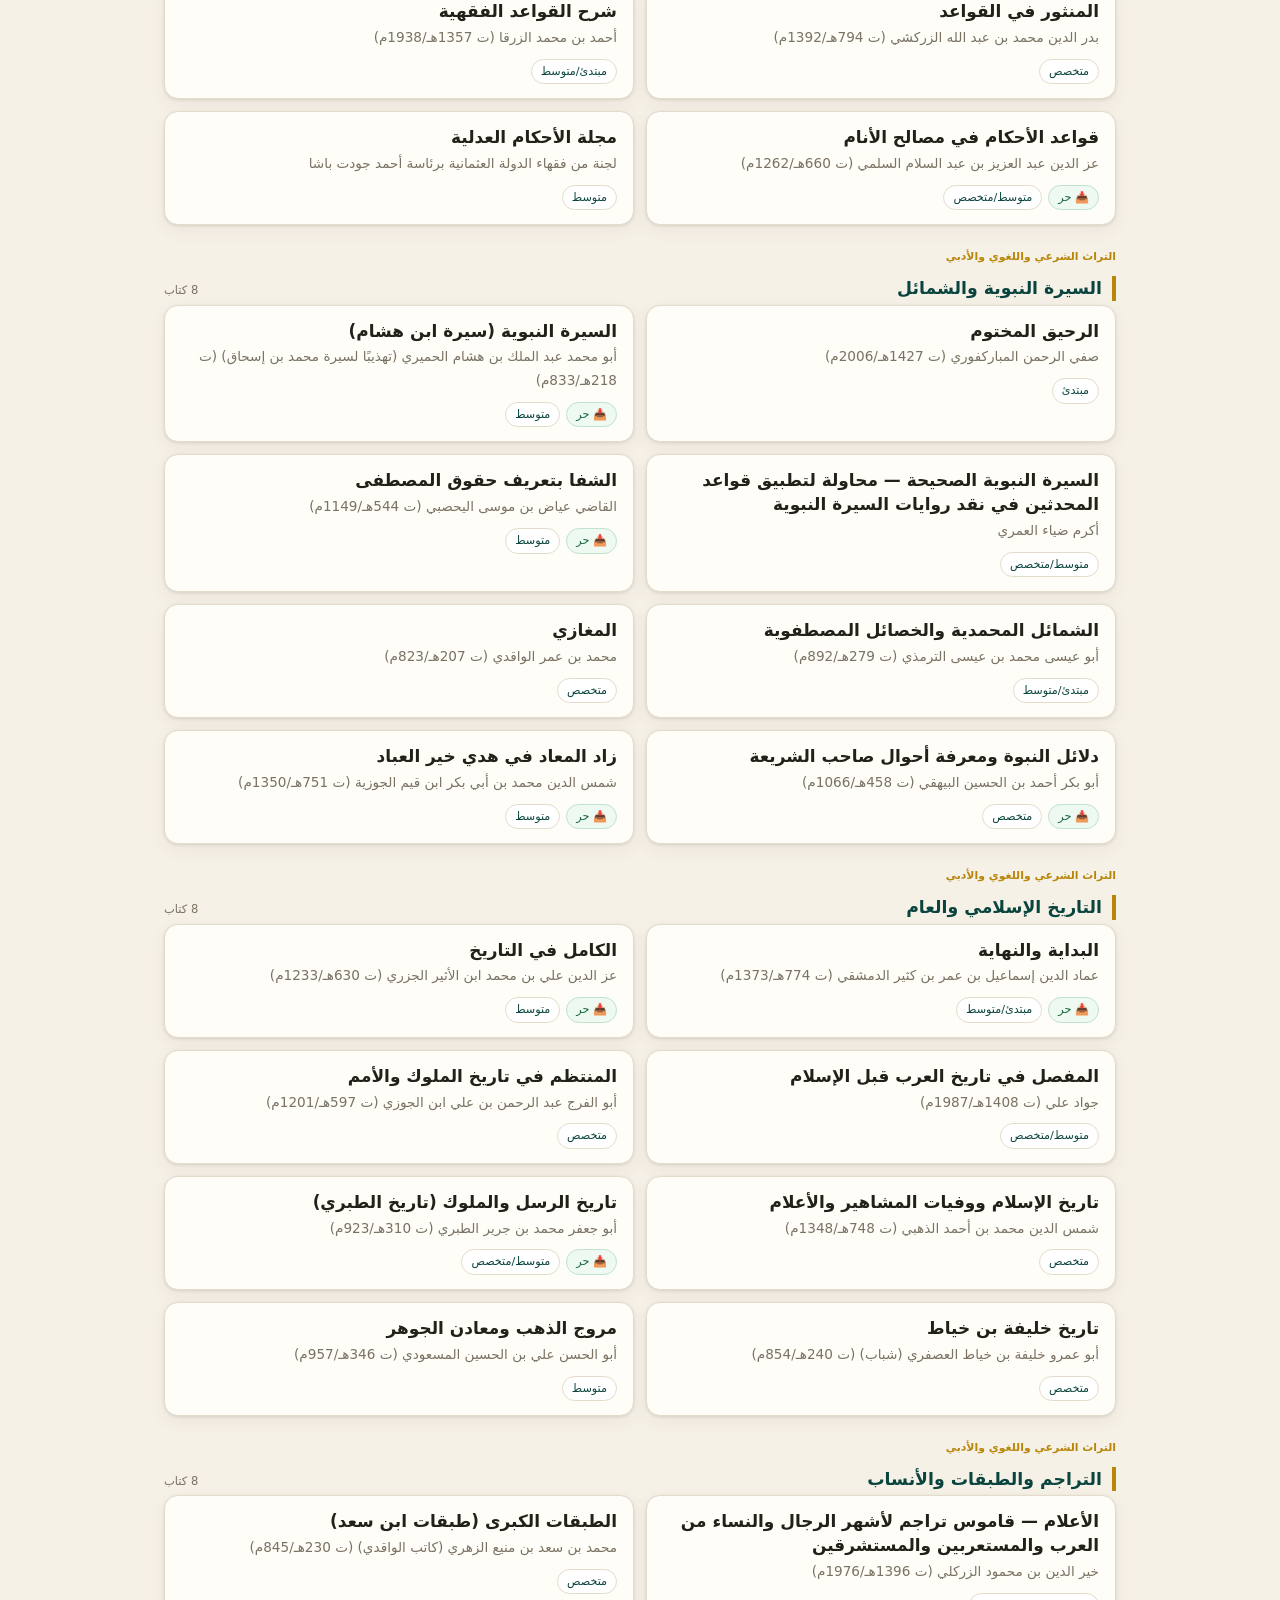
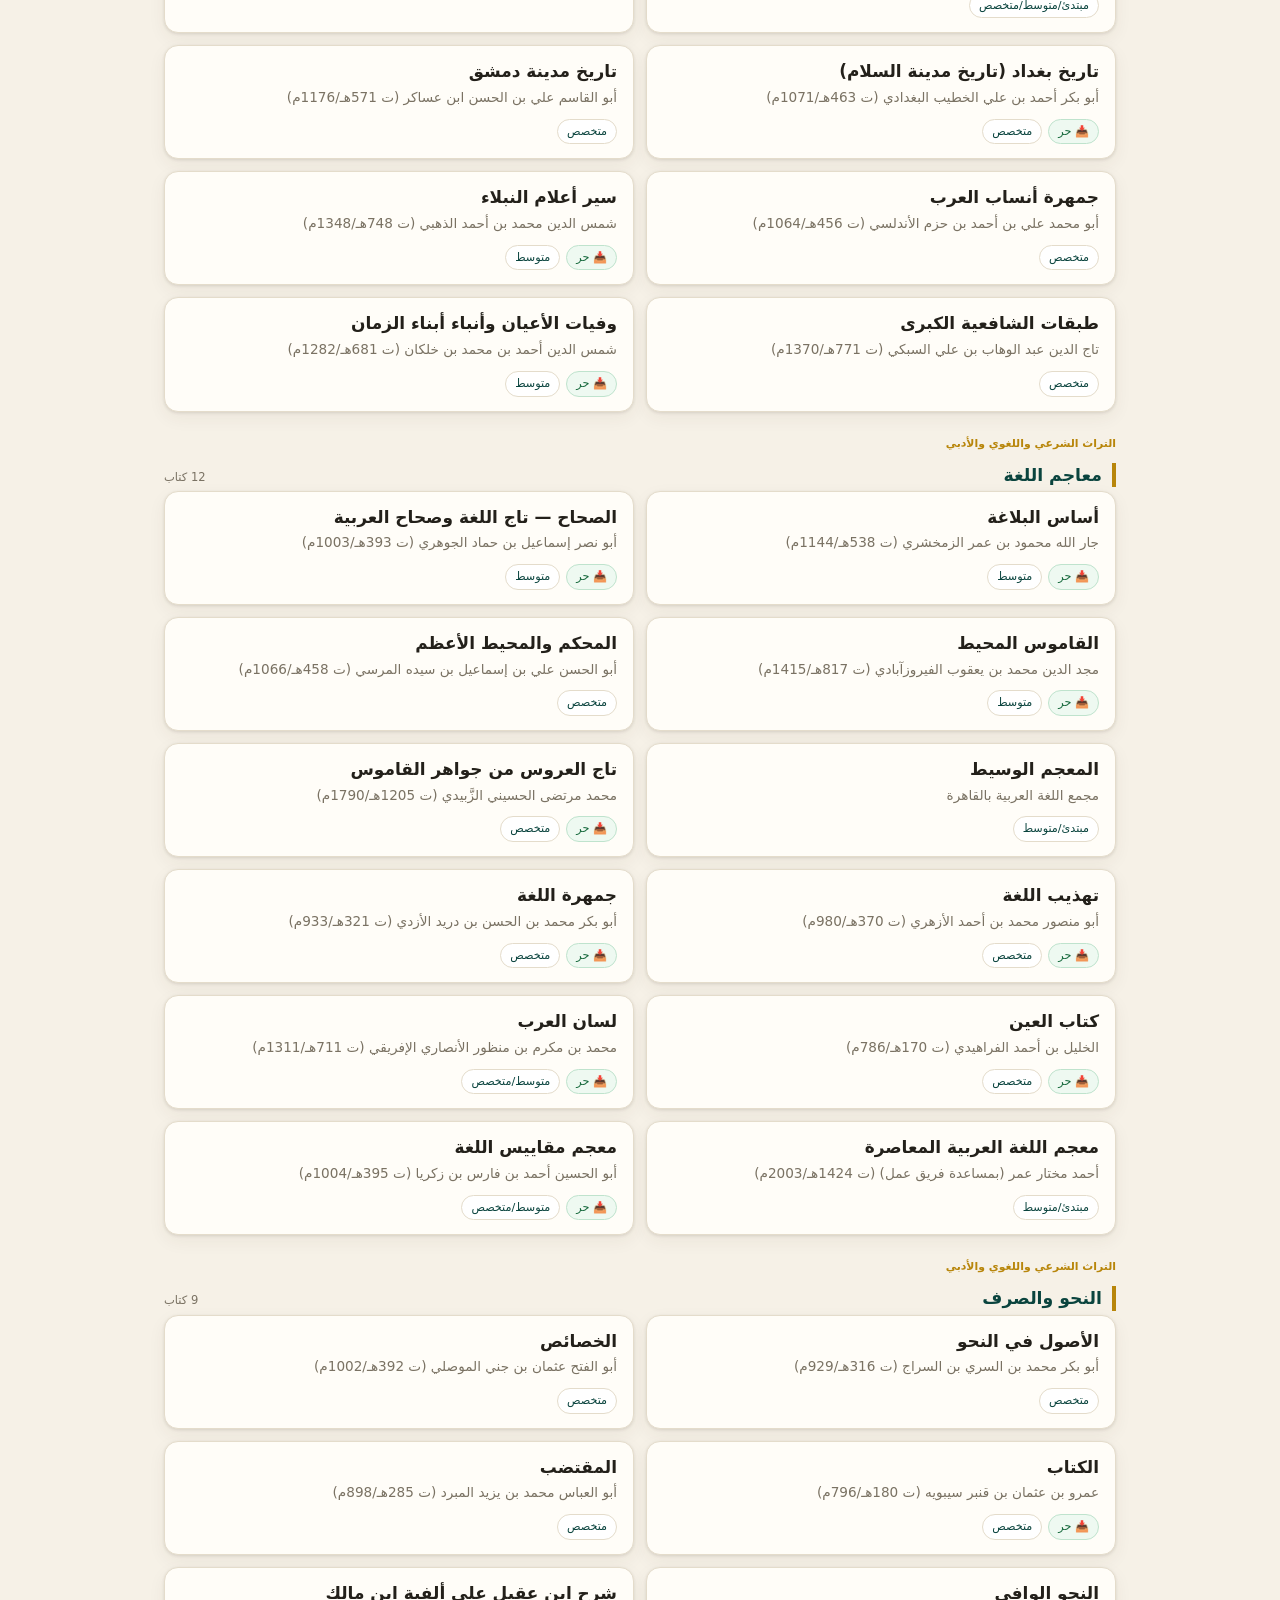
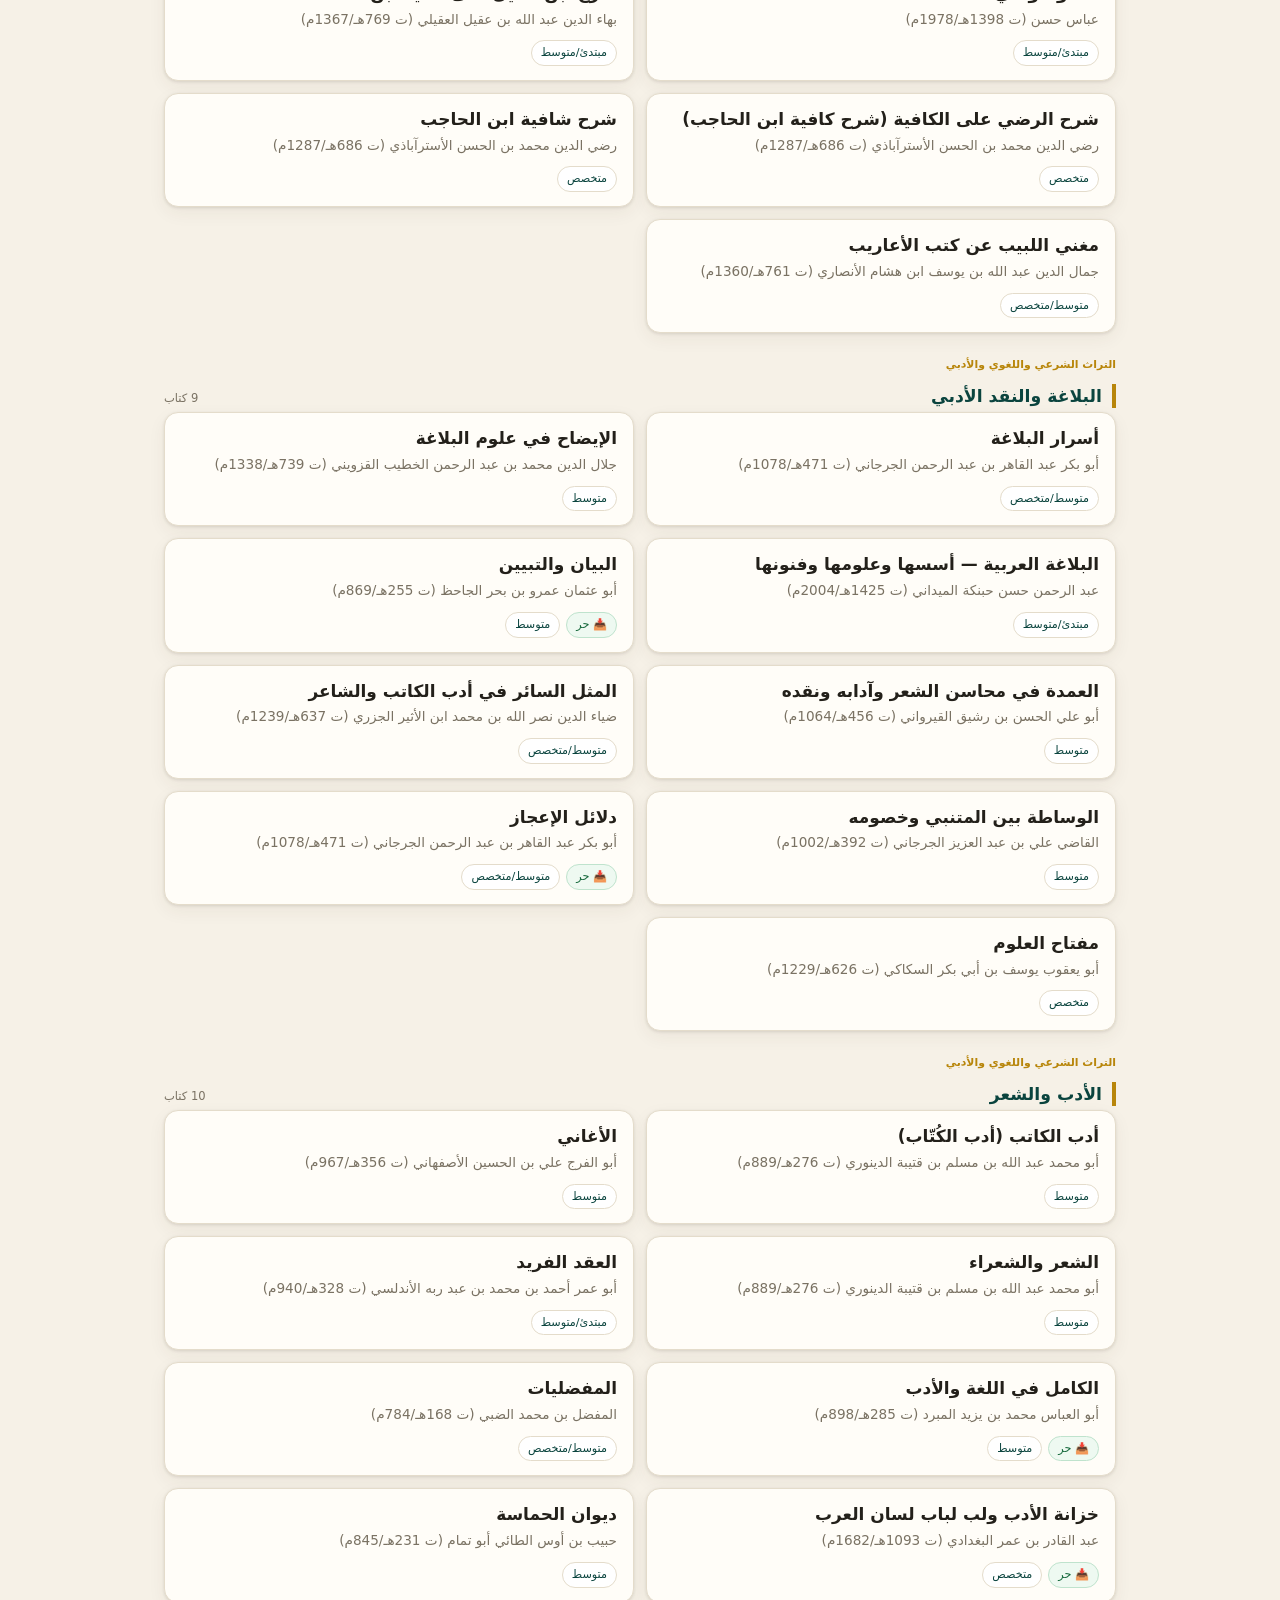
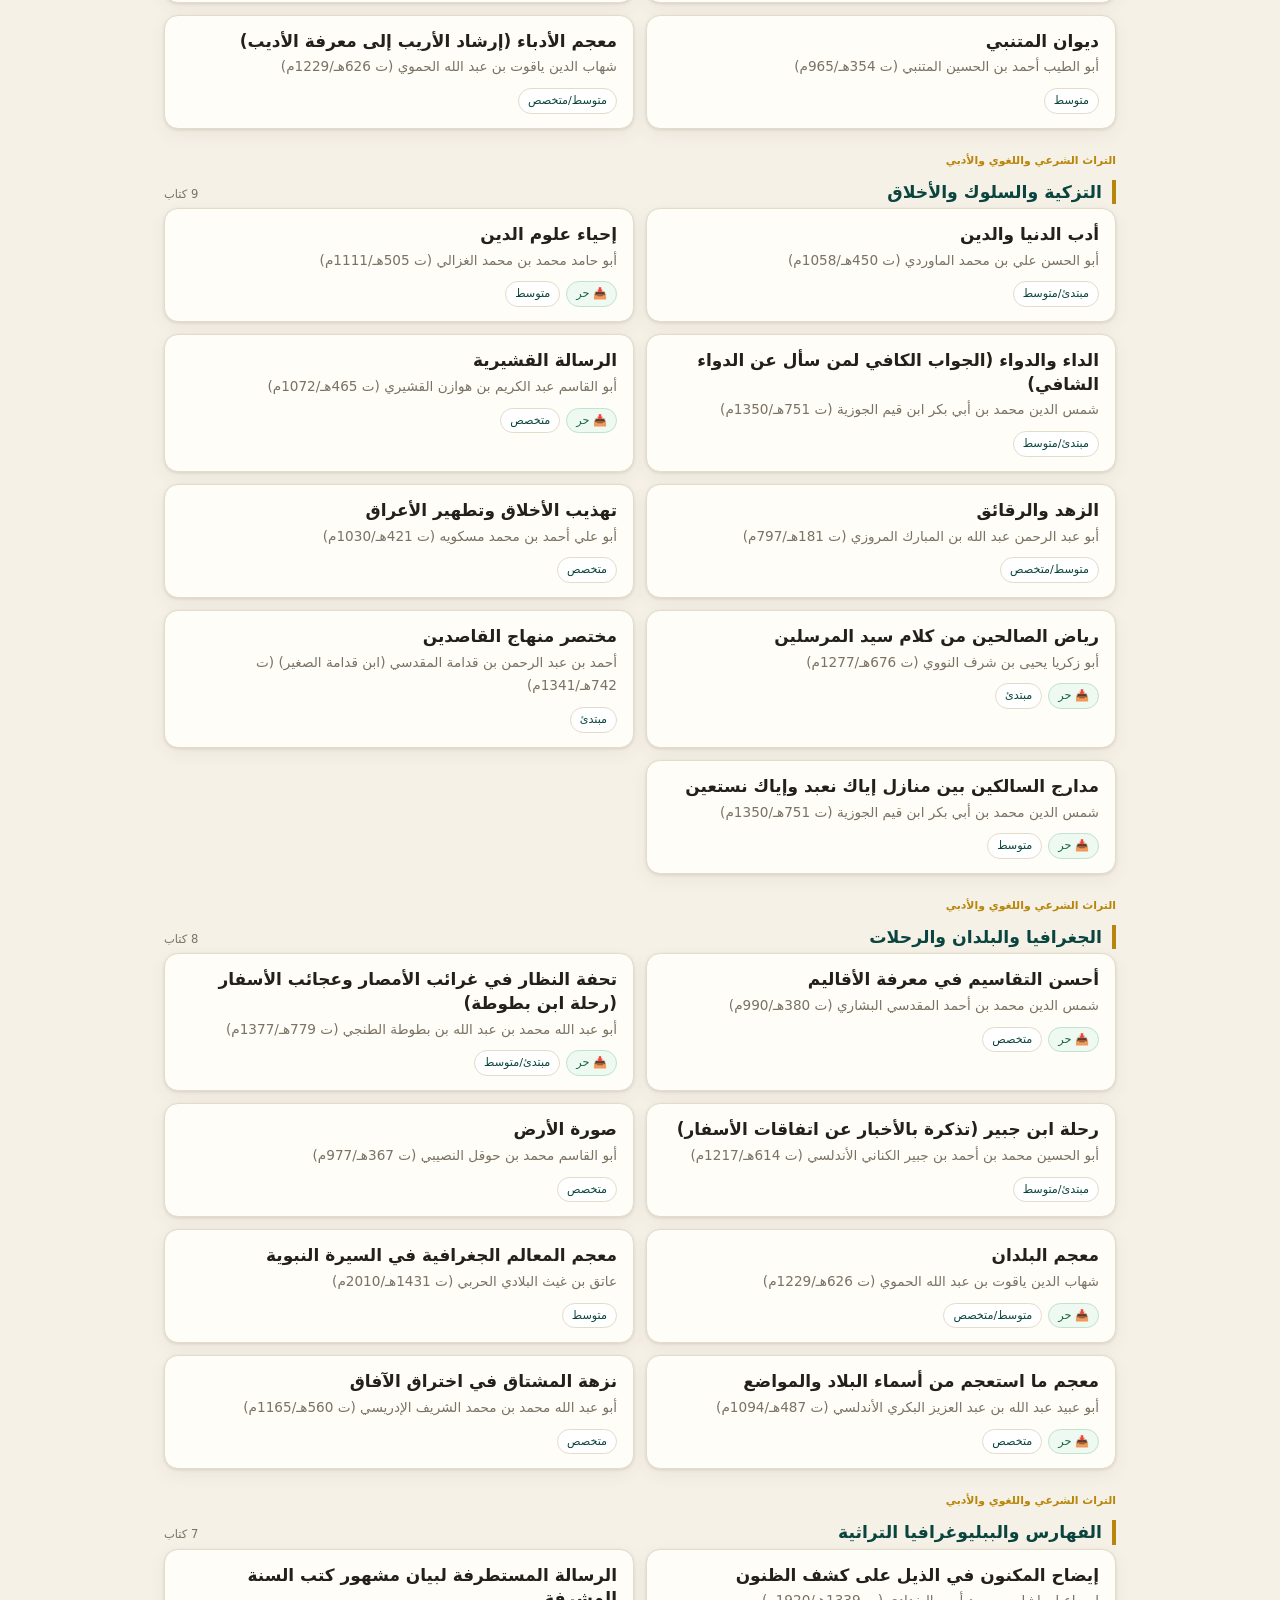
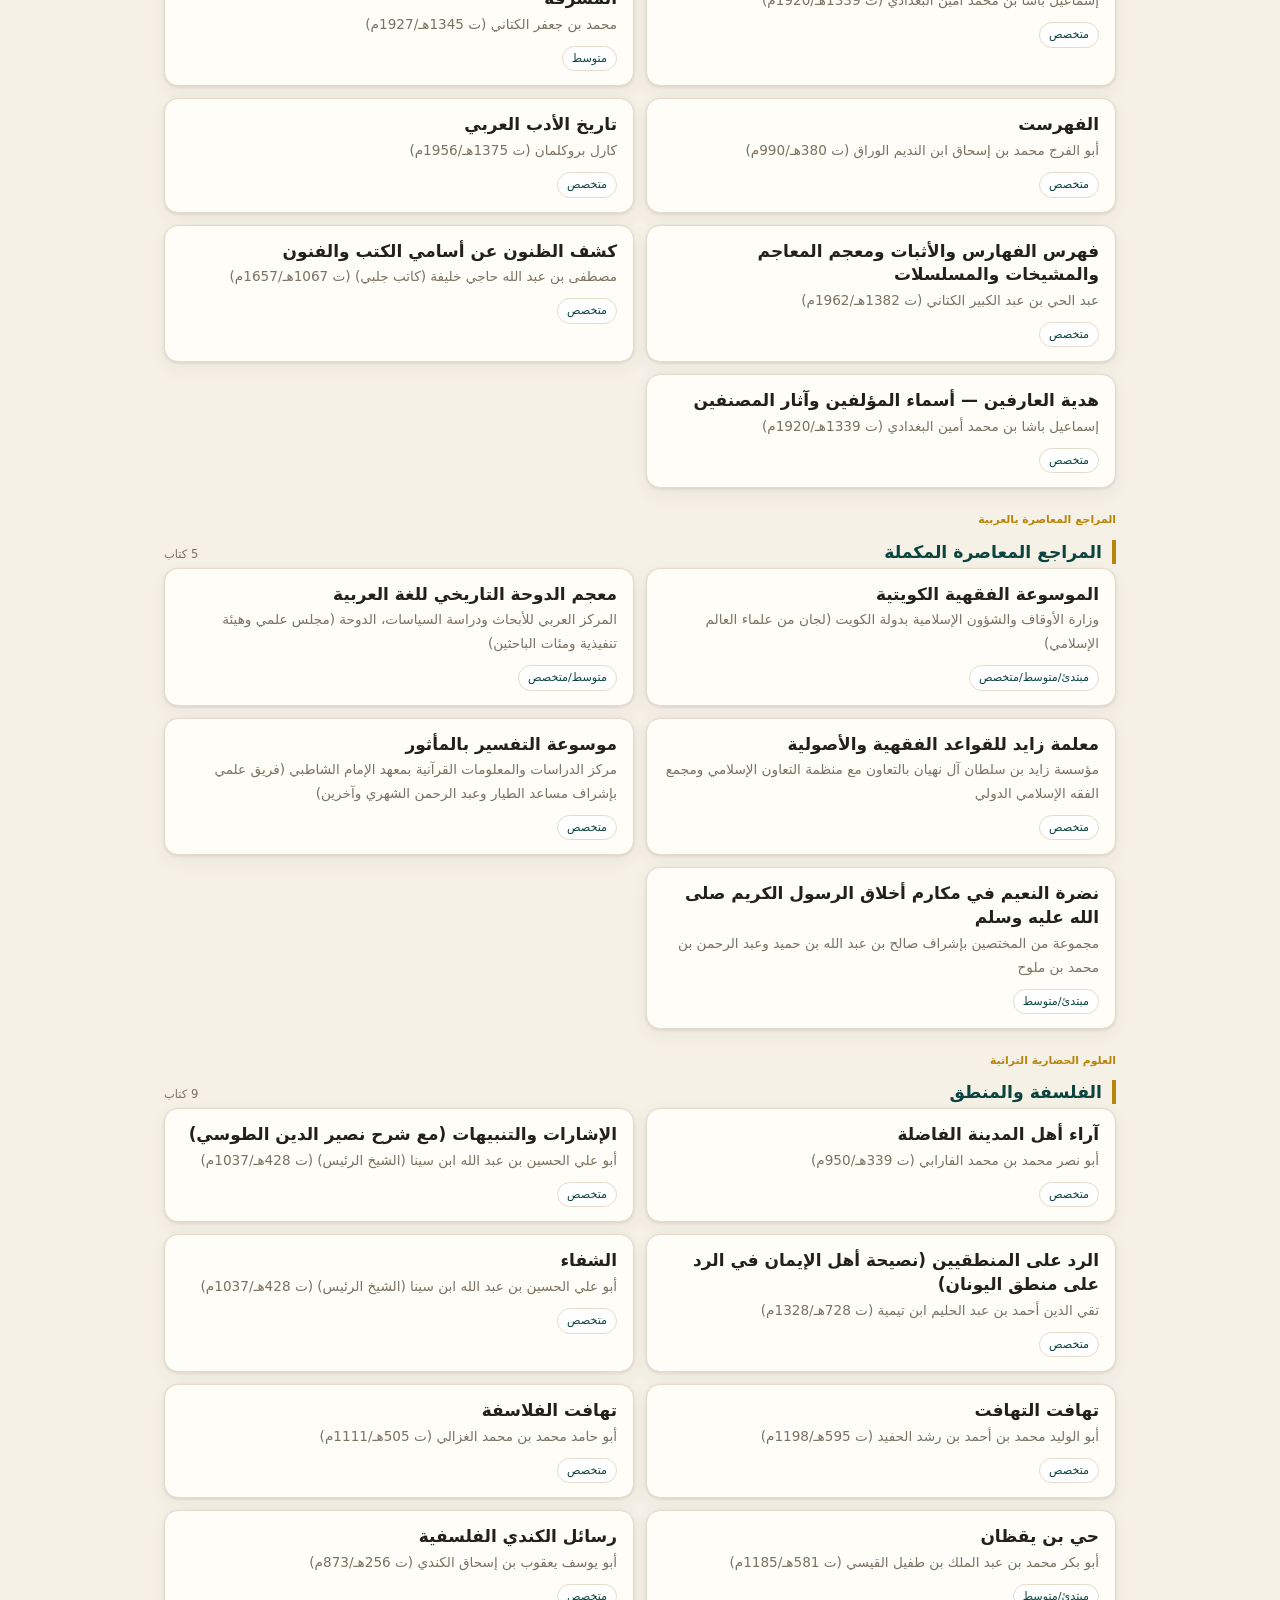
==== commit 29de5c39: "بحث داخل المتون: محرك sql.js-httpvfs + الواجهة (بلا قطع الفهرس بعد) - وضع «داخل المتون» (FTS5 عبر طل" ====
--- a/index.html
+++ b/index.html
@@ -21,6 +21,10 @@
            placeholder="ابحث عن كتاب أو مؤلف أو علم…" aria-label="بحث">
     <span class="searchicon" aria-hidden="true">🔍</span>
   </div>
+  <div class="modes" id="modes">
+    <button data-mode="index" class="active">الفهرس (العناوين)</button>
+    <button data-mode="text">داخل المتون 🔎</button>
+  </div>
   <div id="stats" class="stats"></div>
 </header>
 
@@ -41,6 +45,8 @@
 </footer>
 
 <script src="assets/data.js"></script>
+<script src="assets/corpus/manifest.js"></script>
+<script src="assets/sqljs/index.js"></script>
 <script src="assets/app.js"></script>
 </body>
 </html>
--- a/assets/style.css
+++ b/assets/style.css
@@ -34,6 +34,23 @@
   font-size:.8rem;opacity:.9
 }
 .stats b{color:#ffe9b0}
+.modes{max-width:var(--maxw);margin:10px auto 0;display:flex;gap:8px}
+.modes button{
+  flex:1;border:1px solid rgba(255,255,255,.35);background:transparent;color:#fdf7e8;
+  padding:8px 10px;border-radius:10px;font-family:inherit;font-size:.85rem;font-weight:600;cursor:pointer
+}
+.modes button.active{background:#fffdf8;color:var(--teal-d);border-color:#fffdf8}
+
+/* full-text results */
+.tcount{color:var(--muted);font-size:.85rem;margin:14px 2px 4px}
+.tres{background:var(--card);border:1px solid var(--line);border-radius:14px;padding:13px 16px;
+  margin:10px 0;box-shadow:var(--shadow);cursor:pointer}
+.tres .tsci{font-size:.7rem;color:var(--gold);font-weight:600}
+.tres h3{font-size:1.02rem;color:var(--ink);margin:2px 0 6px}
+.tres .snip{font-size:.9rem;color:#4a4438;line-height:1.9;margin:0}
+.tres .snip mark{background:#fff1bf;color:#5a4500;padding:0 2px;border-radius:3px}
+.tres .topen{display:inline-block;margin-top:8px;font-size:.78rem;color:var(--teal);font-weight:600}
+.muted2{display:inline-block;margin-top:8px;font-size:.78rem;color:var(--muted)}
 
 /* ---- pillars nav ---- */
 .pillars{
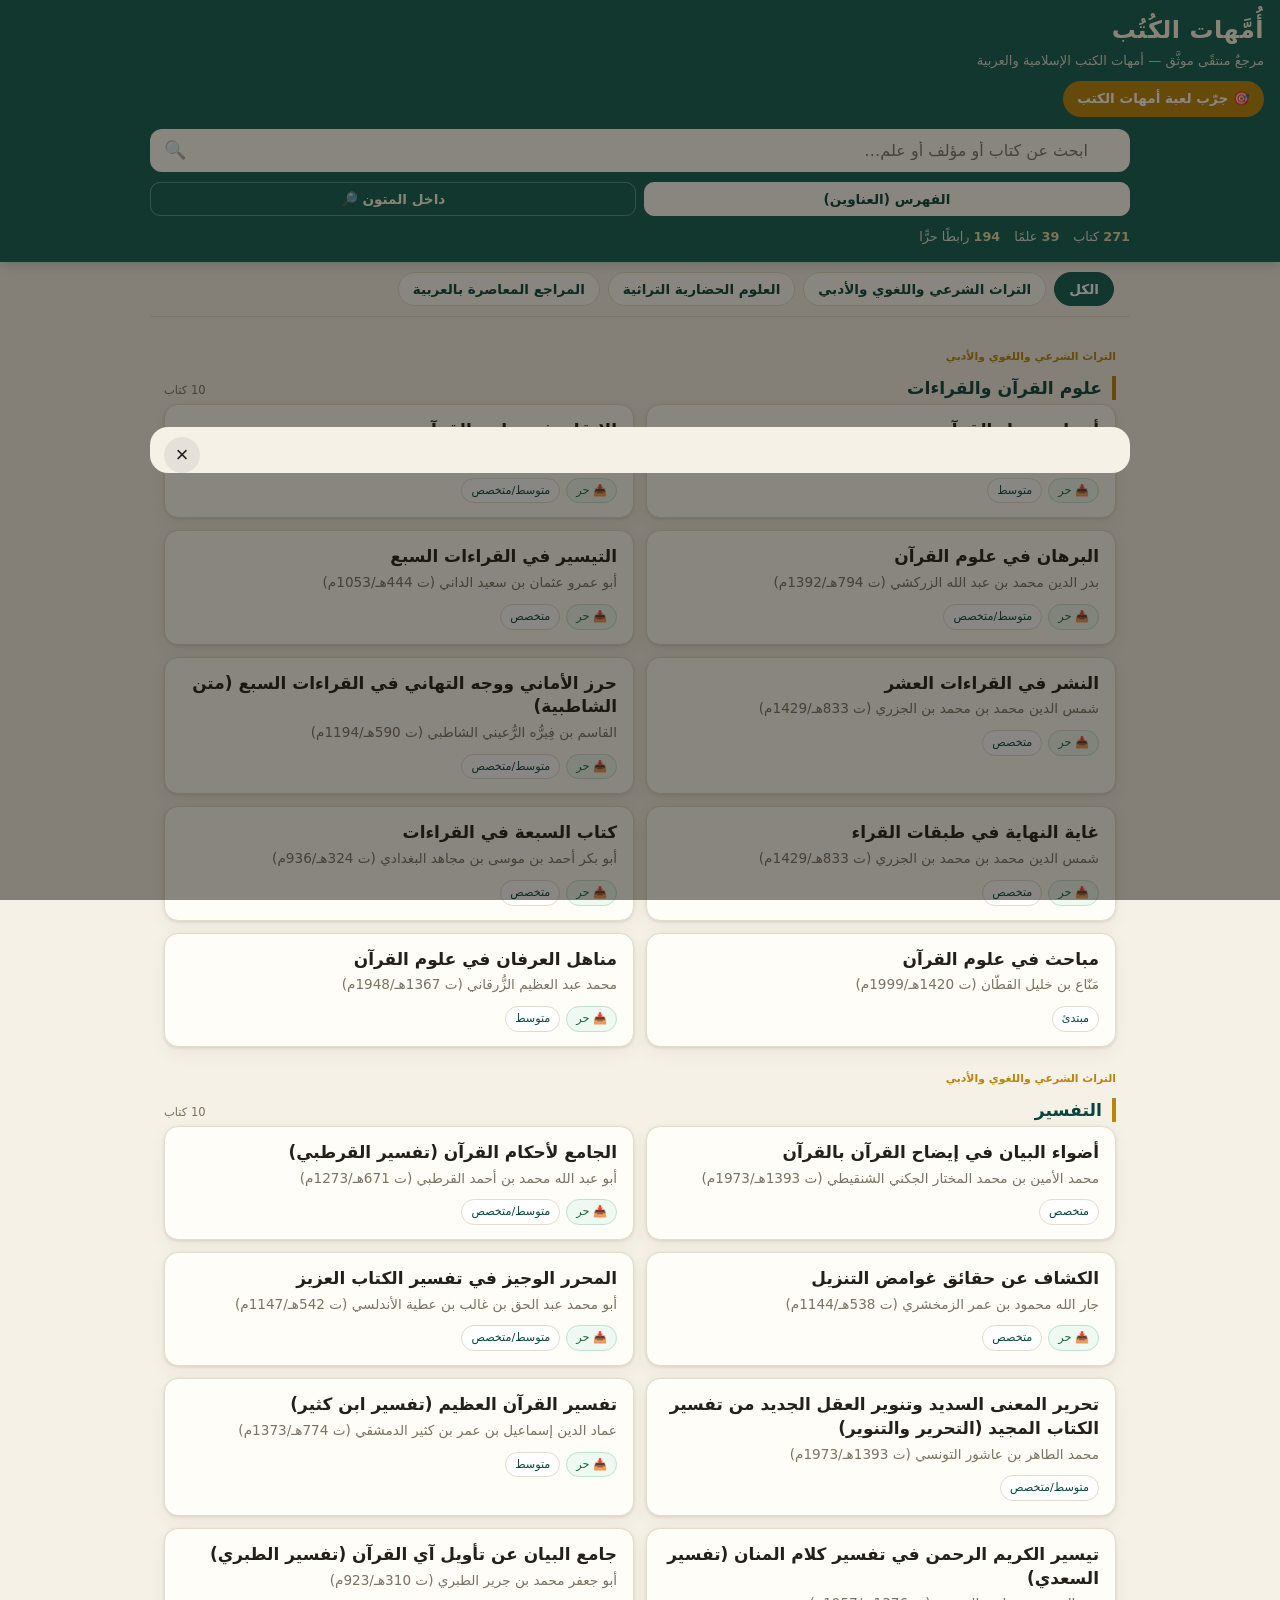
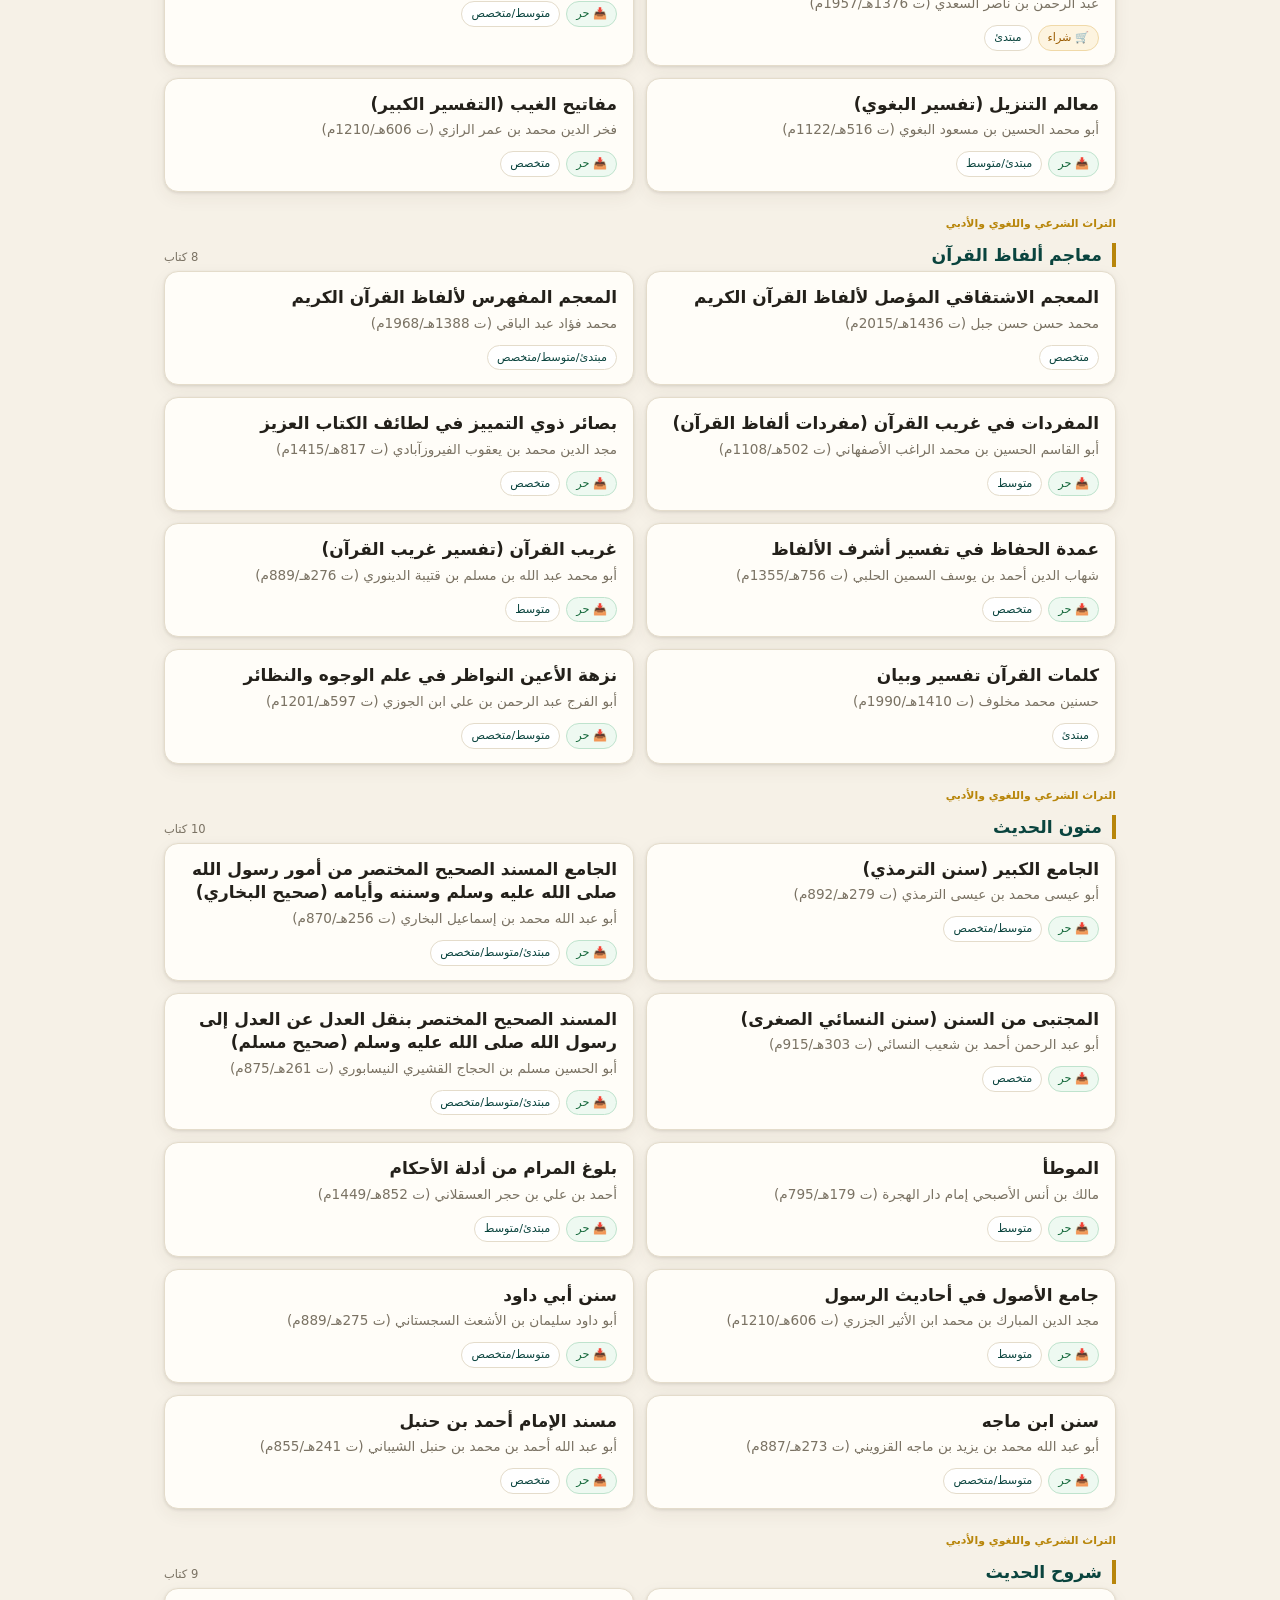
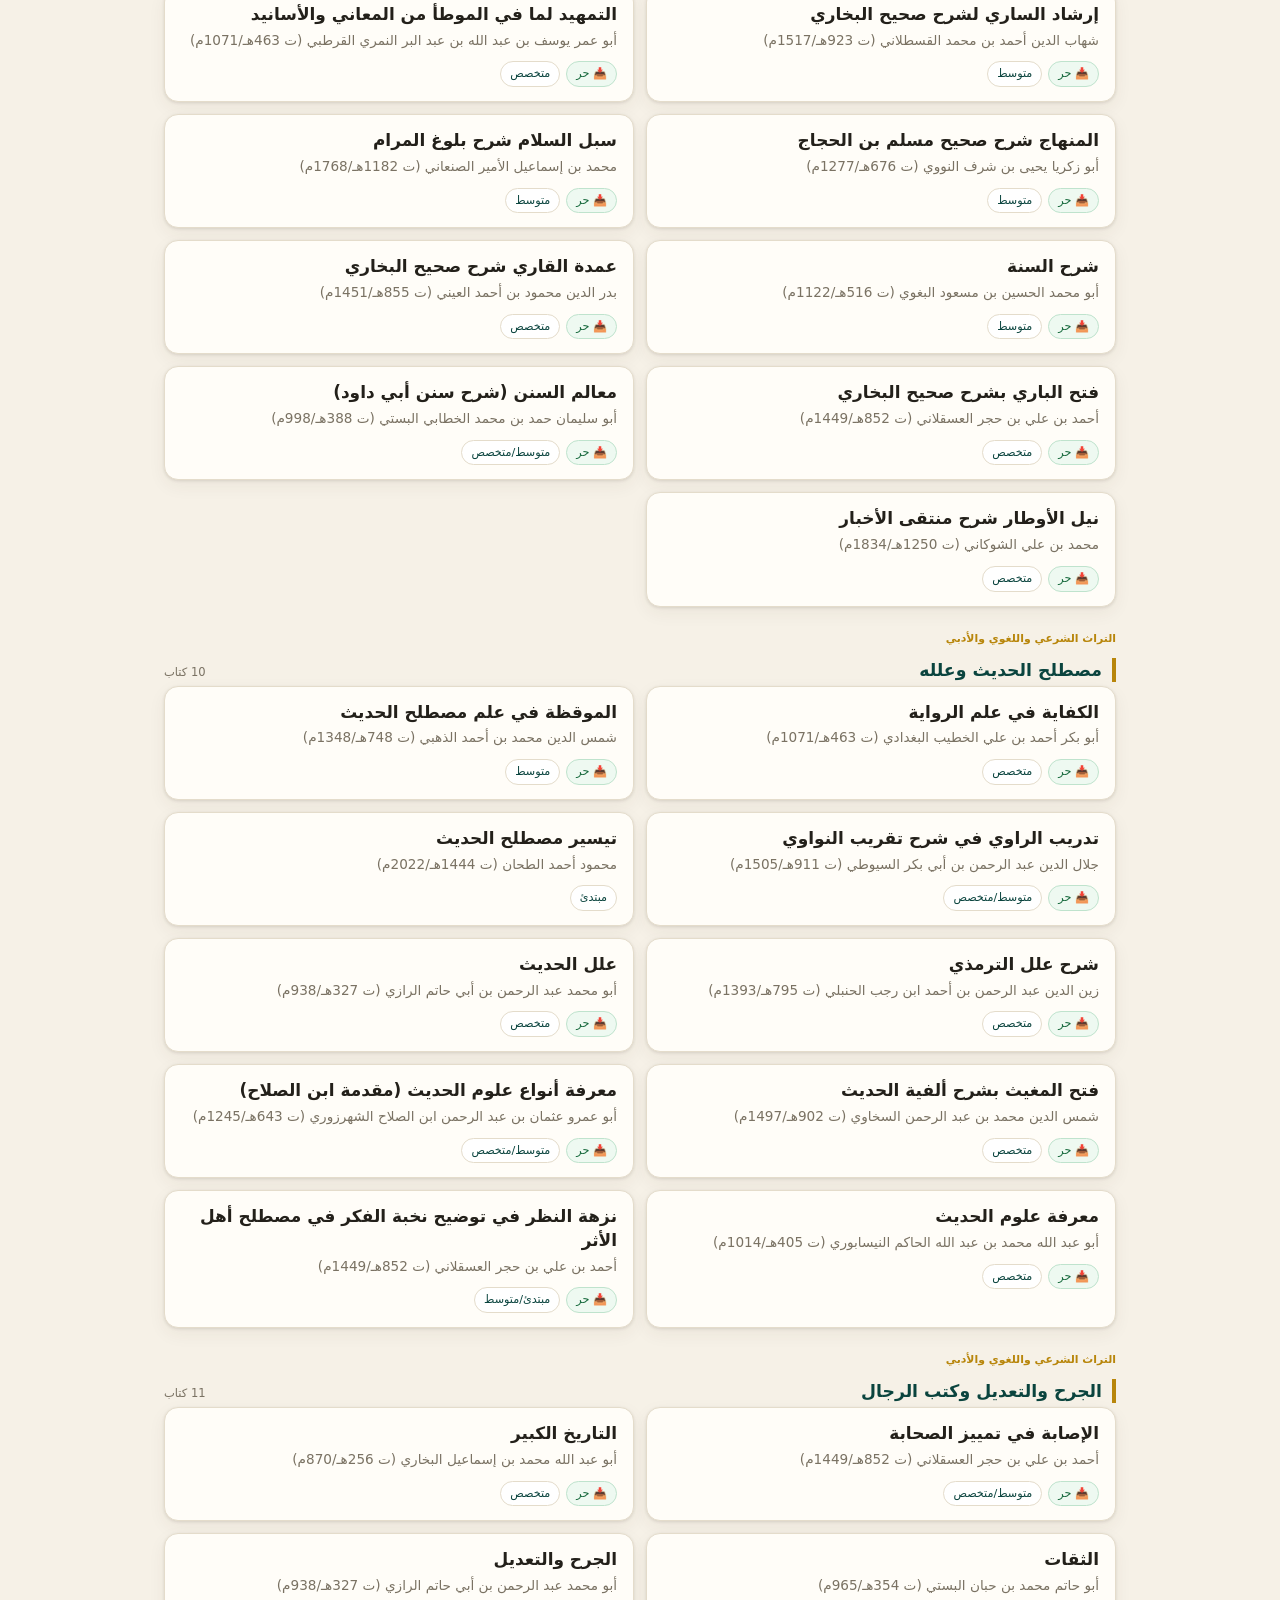
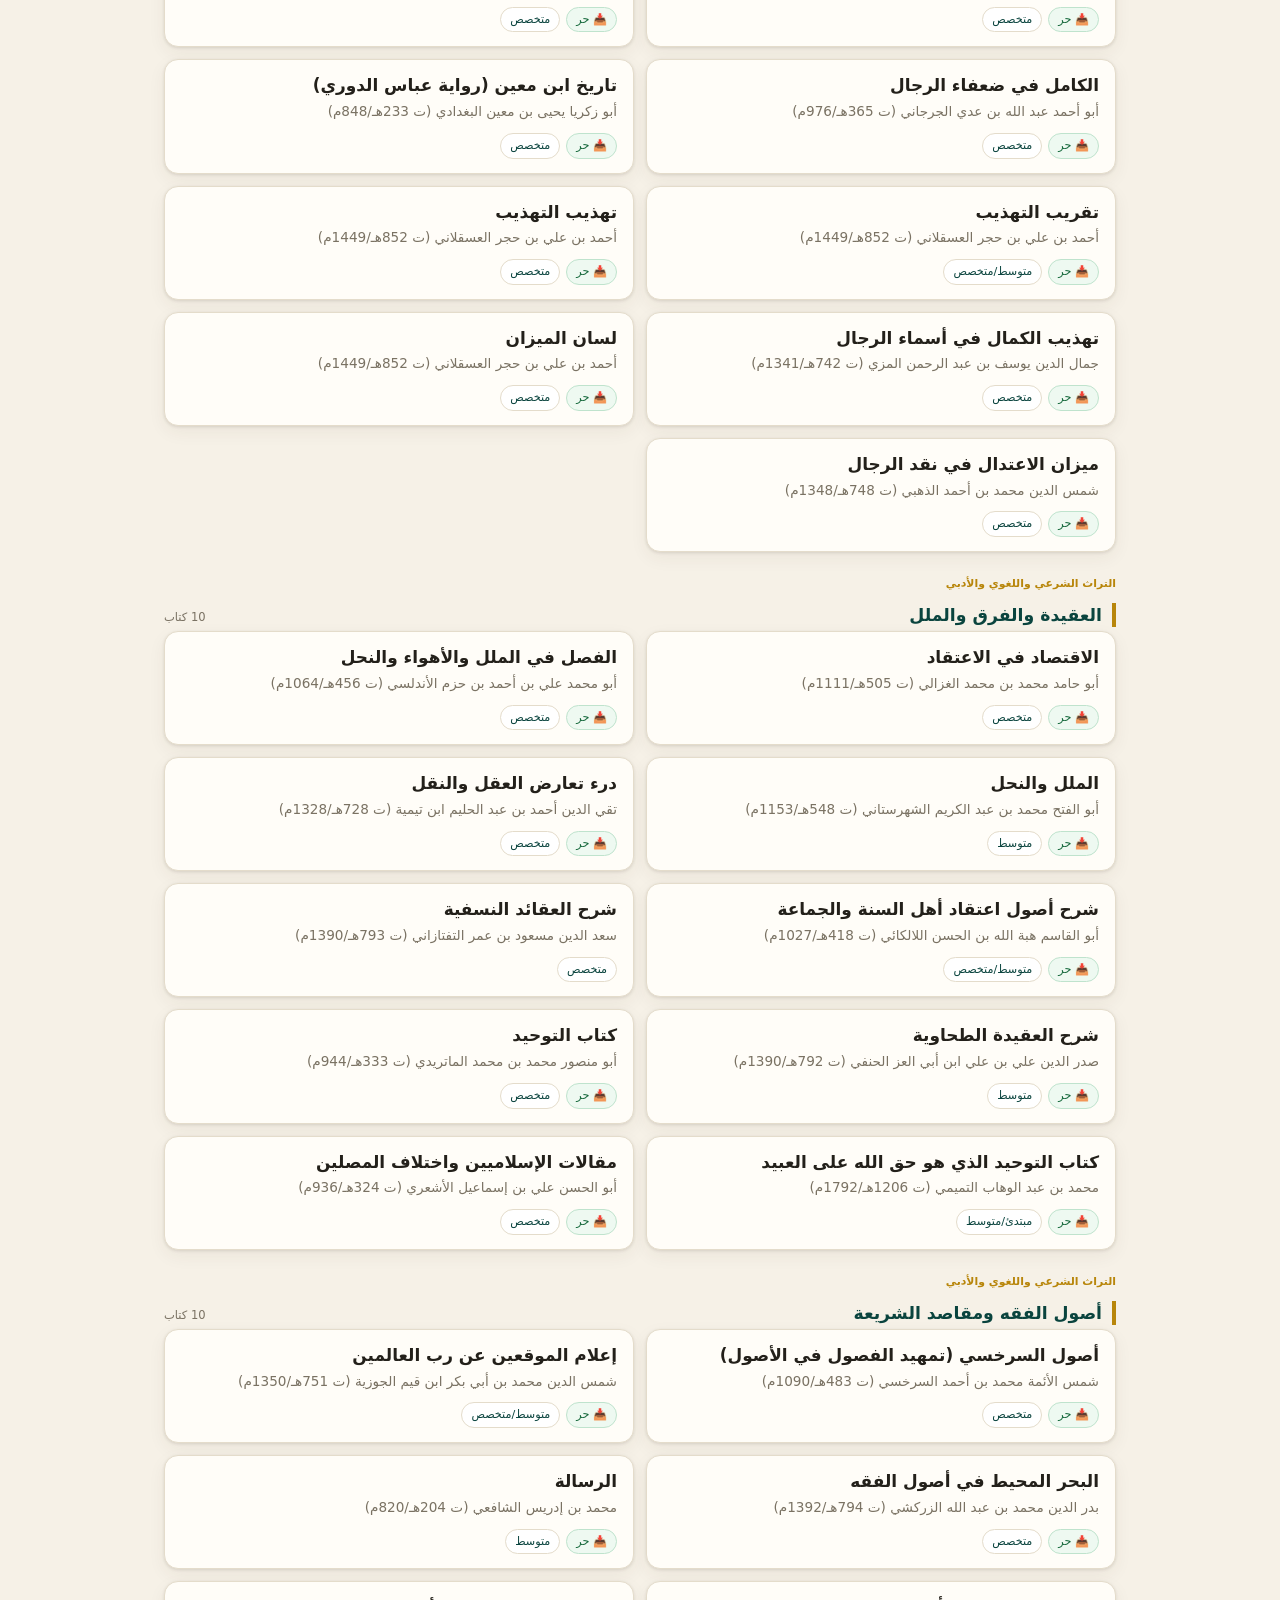
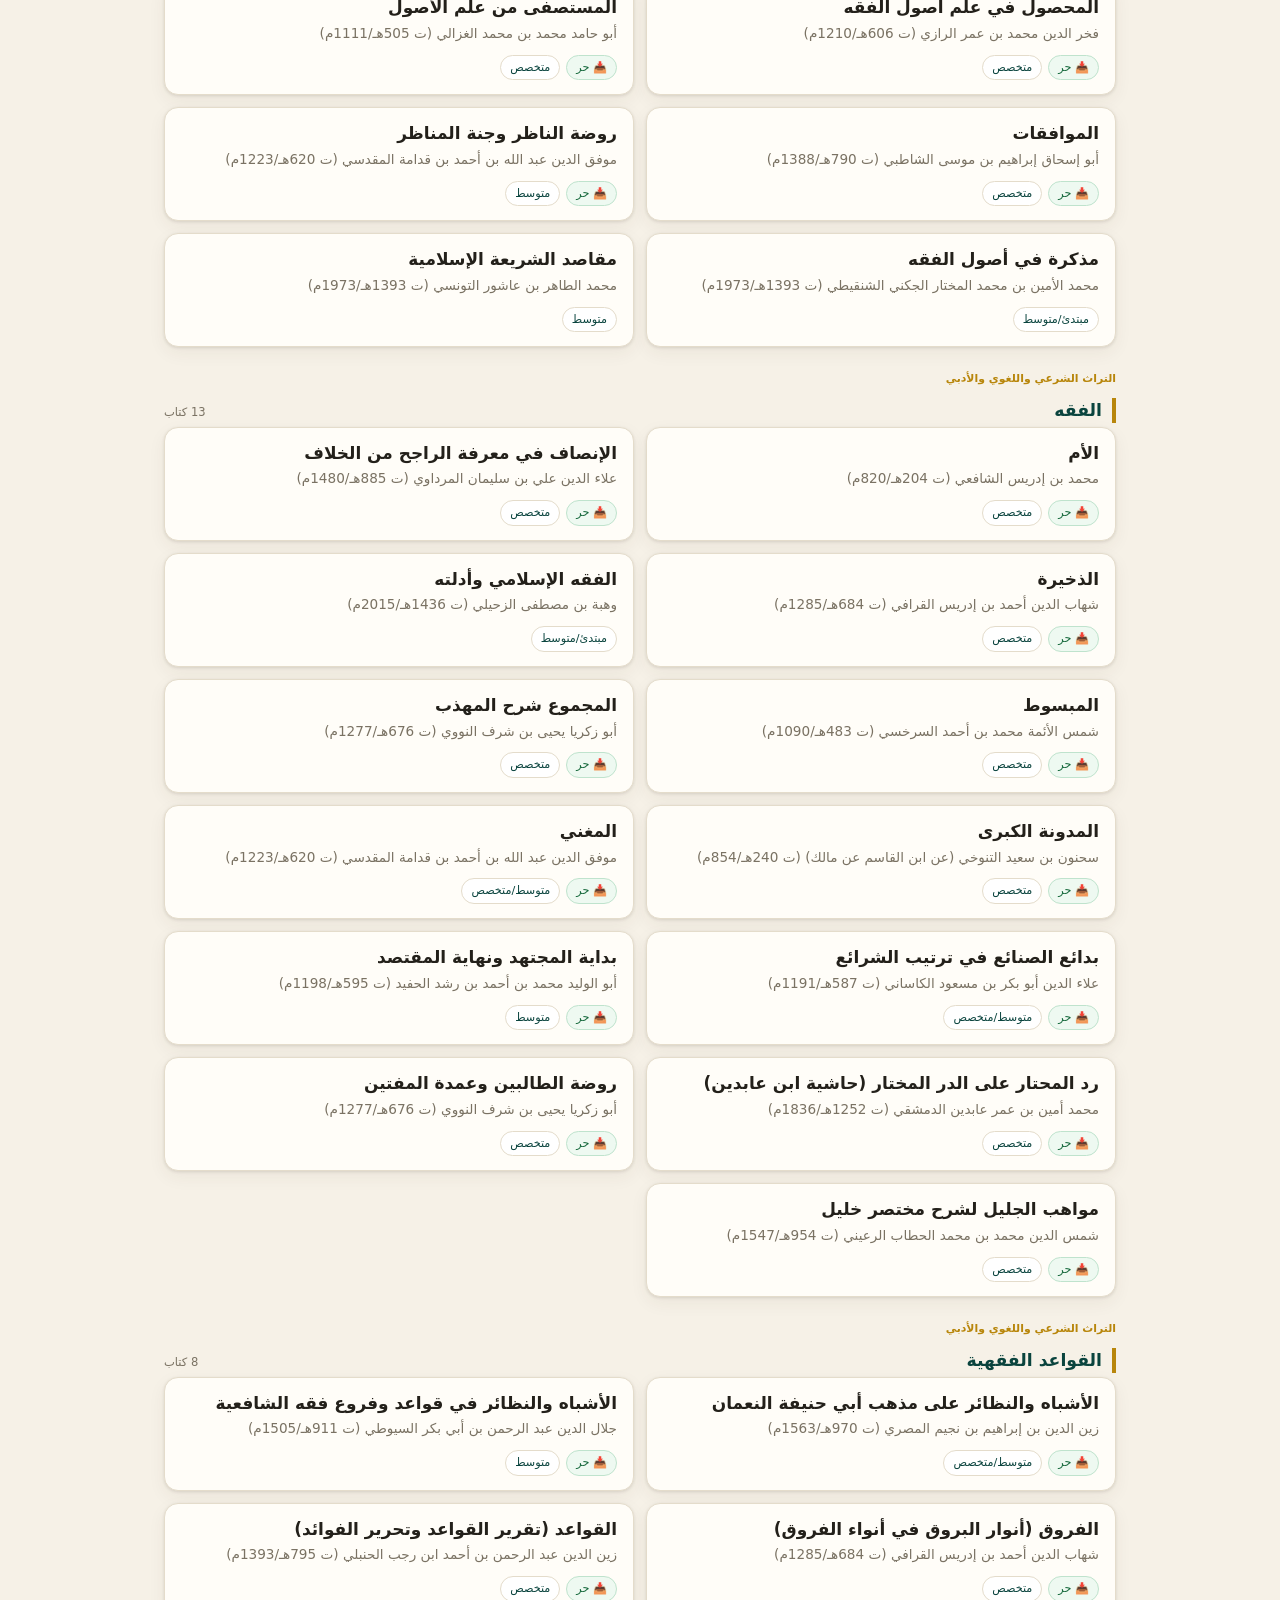
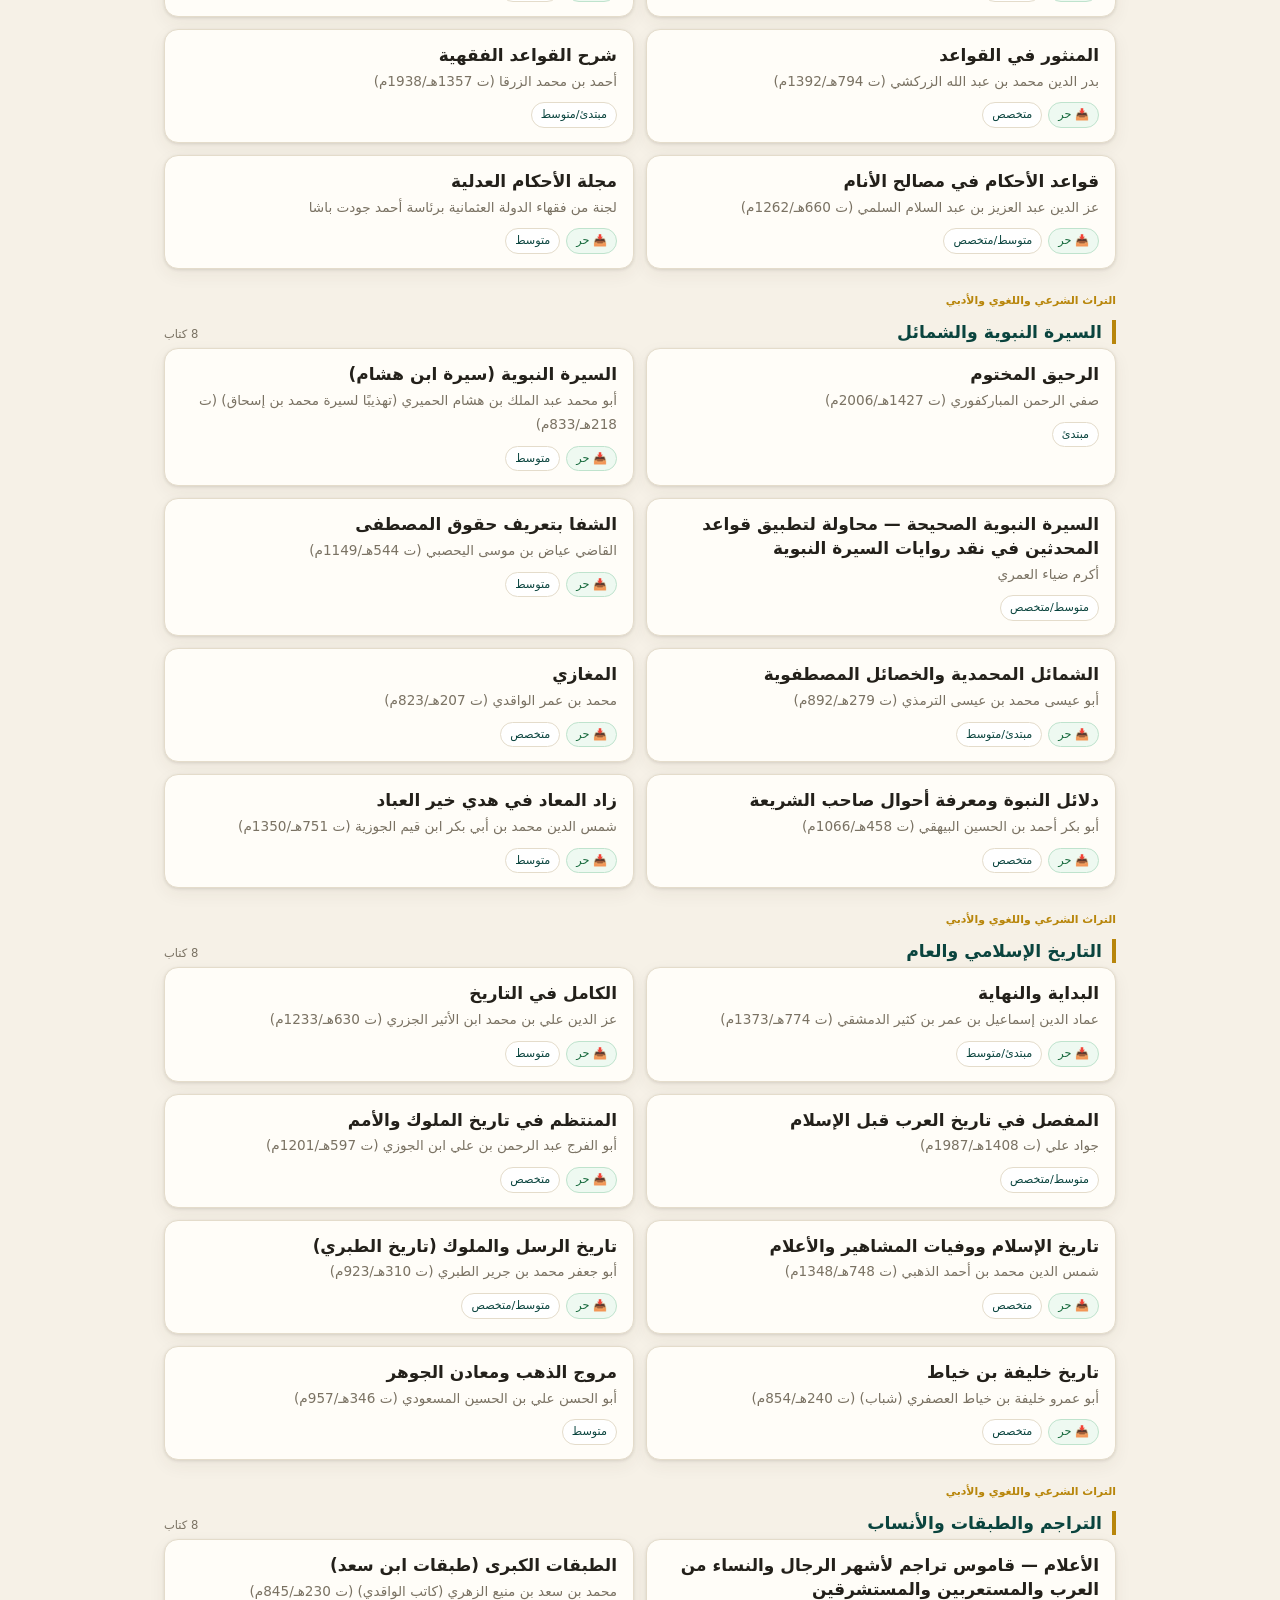
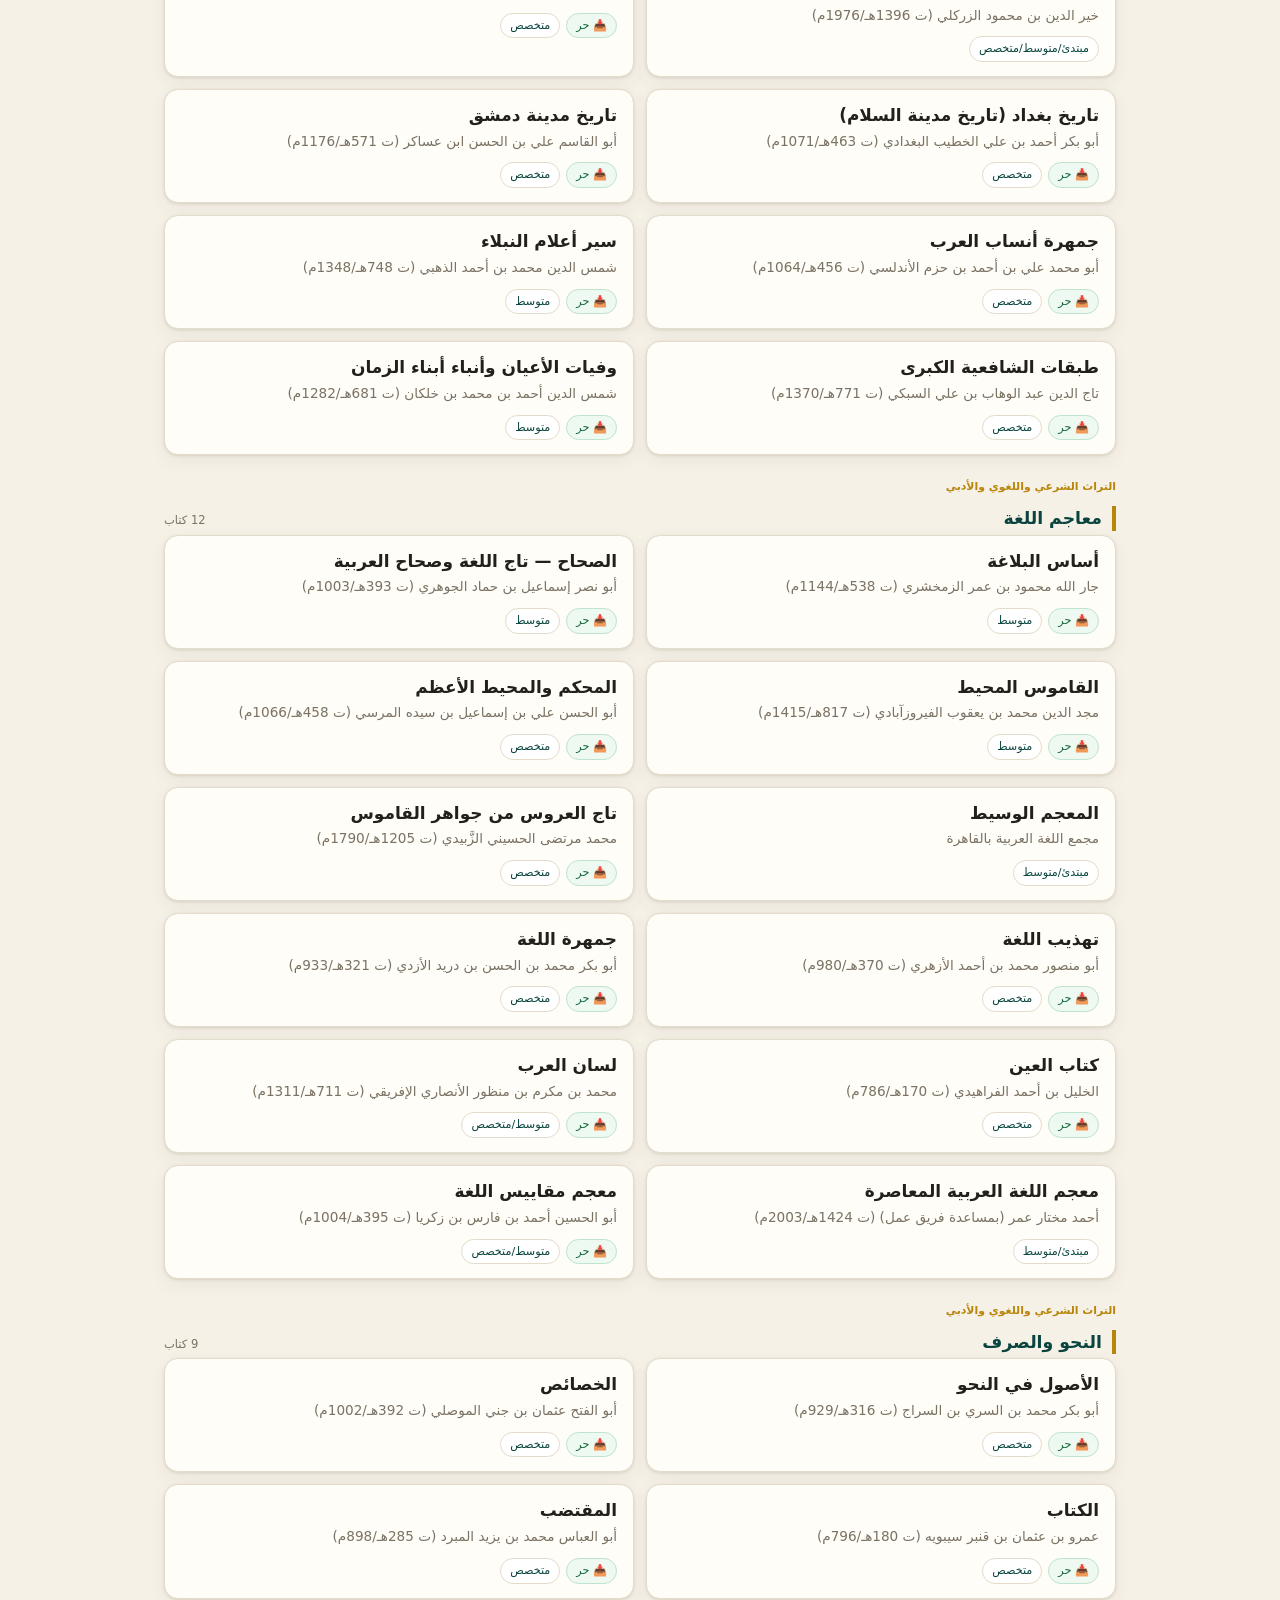
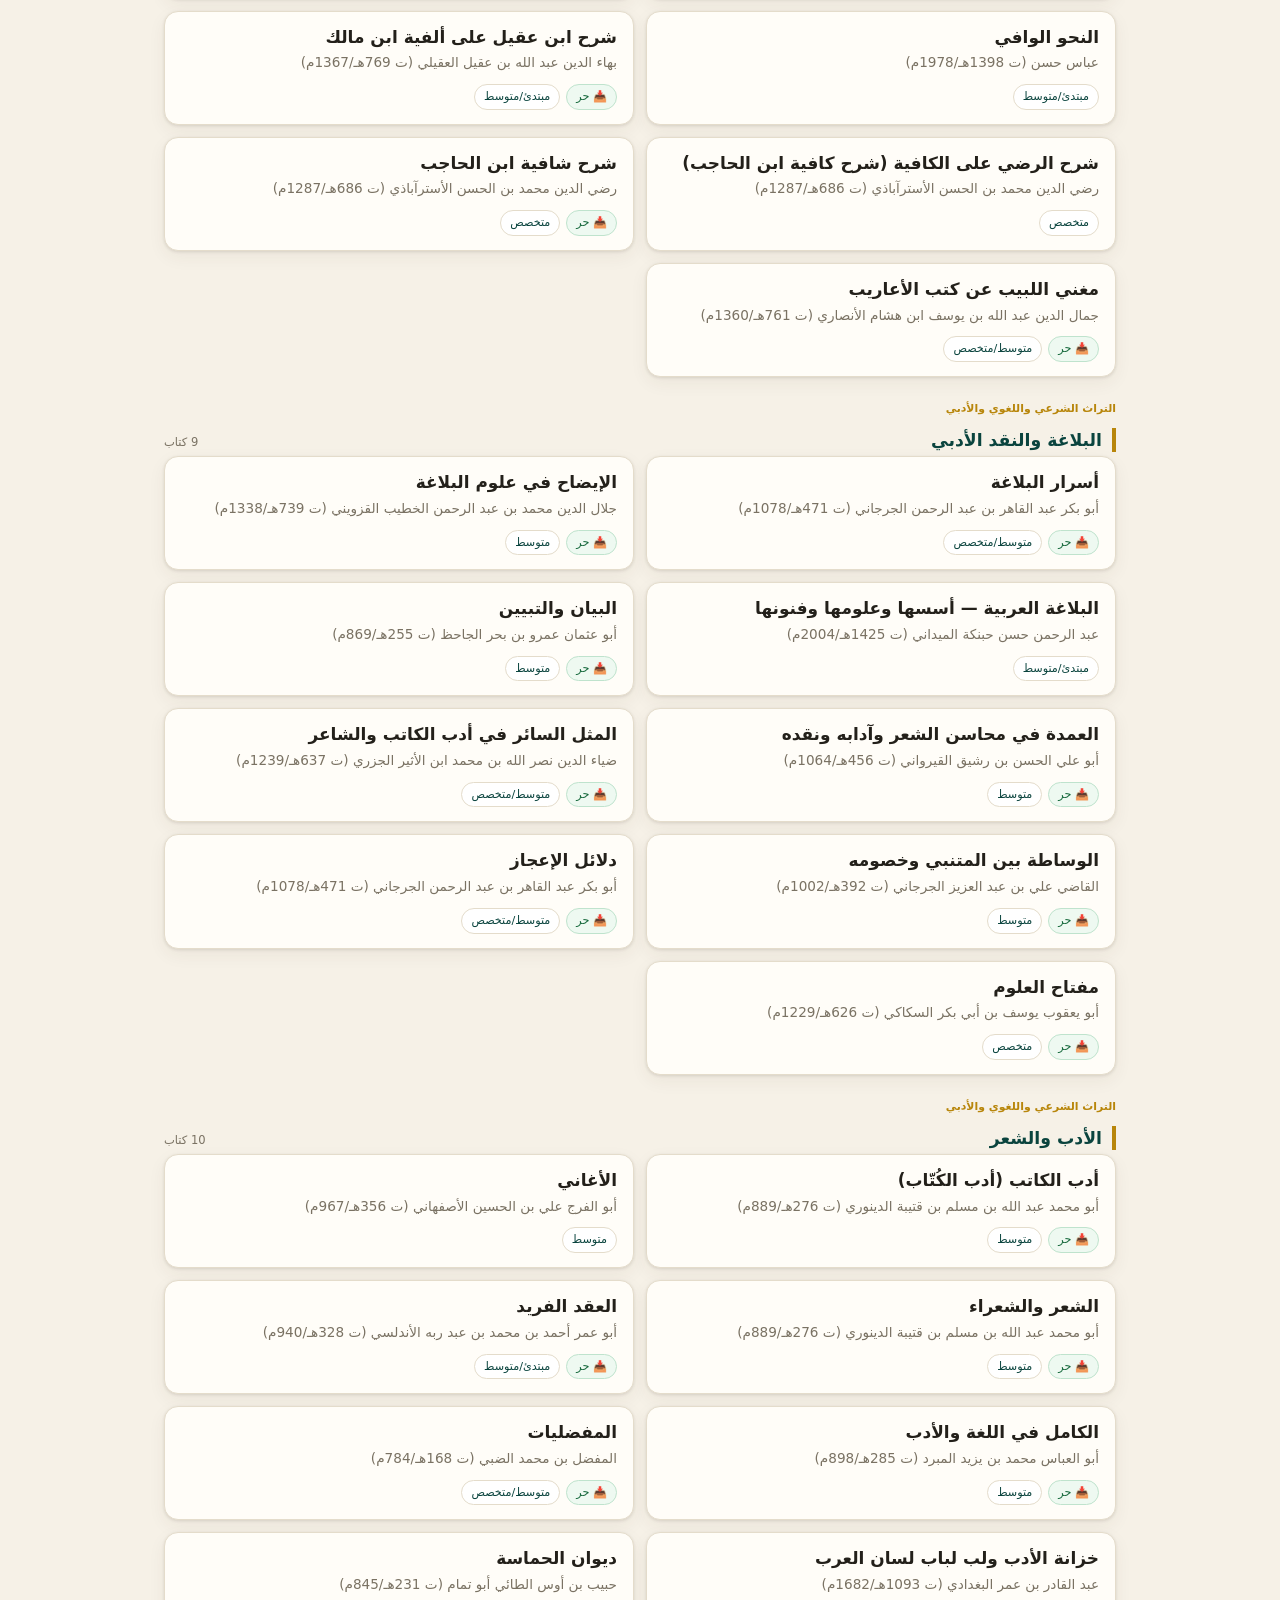
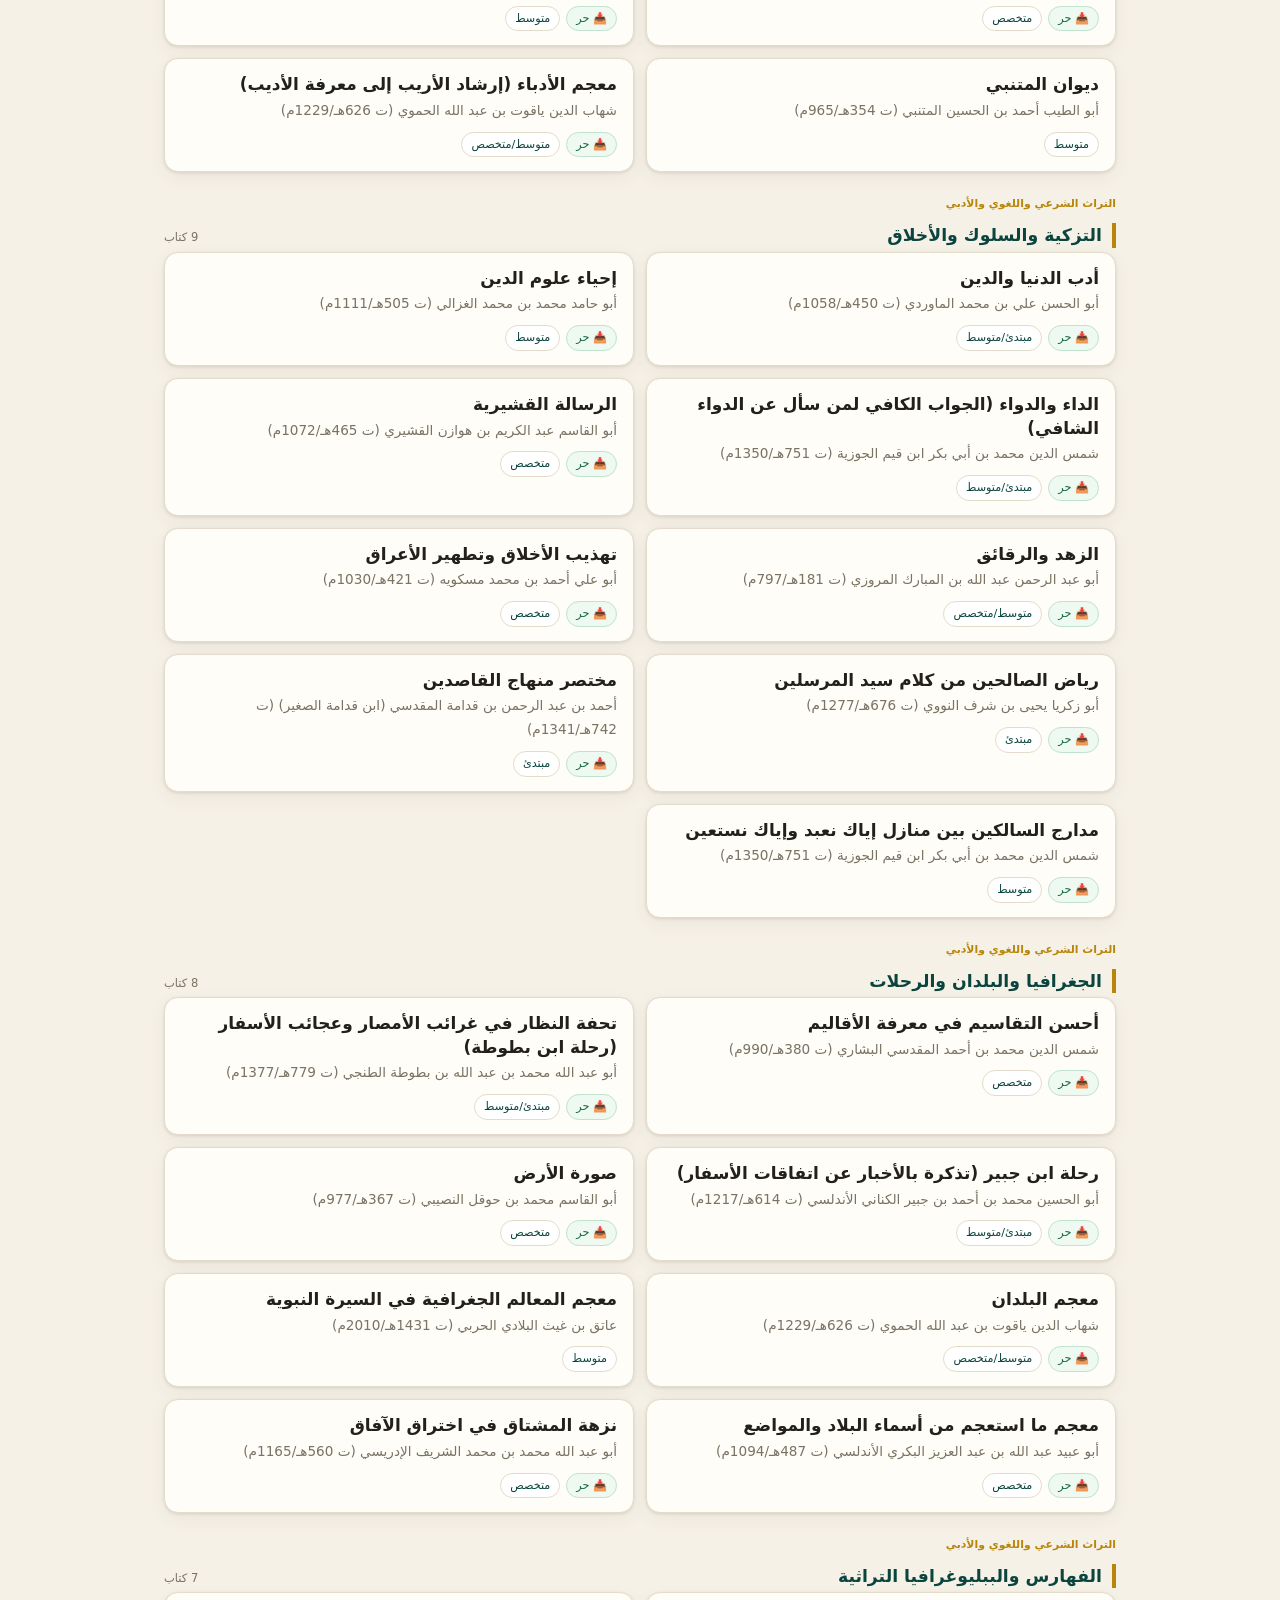
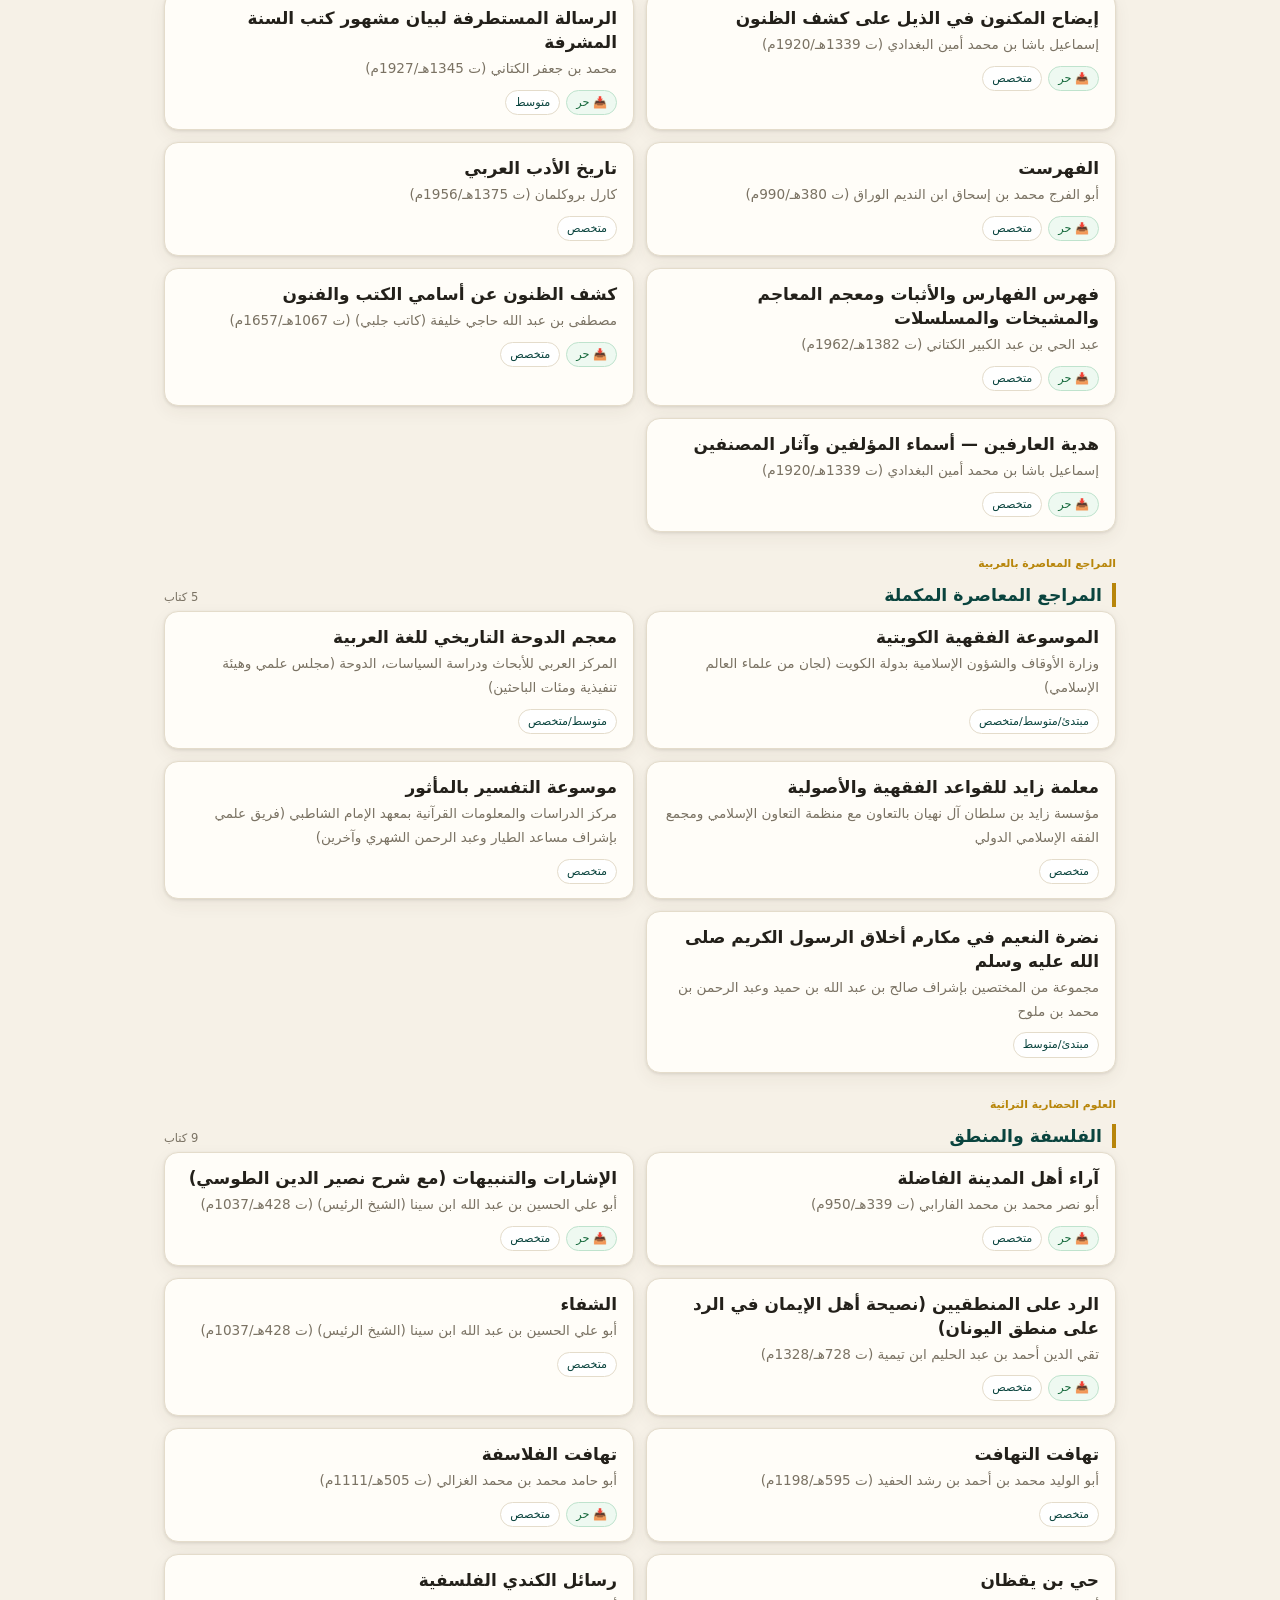
==== commit b6e3bfc3: "لعبة أمهات الكتب: مسابقة MCQ (1090 سؤالًا) مولّدة من البيانات - build_quiz.py: يولّد بنك أسئلة (مؤلّ" ====
--- a/index.html
+++ b/index.html
@@ -15,6 +15,7 @@
   <div class="brand">
     <h1>أُمَّهات الكُتُب</h1>
     <p class="tag">مرجعٌ منتقًى موثَّق — أمهات الكتب الإسلامية والعربية</p>
+    <a class="gamelink" href="quiz.html">🎯 جرّب لعبة أمهات الكتب</a>
   </div>
   <div class="searchwrap">
     <input id="search" type="search" inputmode="search" autocomplete="off"
--- a/assets/style.css
+++ b/assets/style.css
@@ -23,6 +23,8 @@
 }
 .brand h1{font-size:1.5rem;letter-spacing:.5px}
 .tag{margin:.15rem 0 0;font-size:.82rem;opacity:.85}
+.gamelink{display:inline-block;margin-top:8px;background:var(--gold);color:#fff;padding:6px 14px;
+  border-radius:999px;font-size:.85rem;font-weight:600;text-decoration:none}
 .searchwrap{position:relative;margin-top:12px;max-width:var(--maxw);margin-inline:auto}
 #search{
   width:100%;padding:12px 42px 12px 14px;border:0;border-radius:12px;
